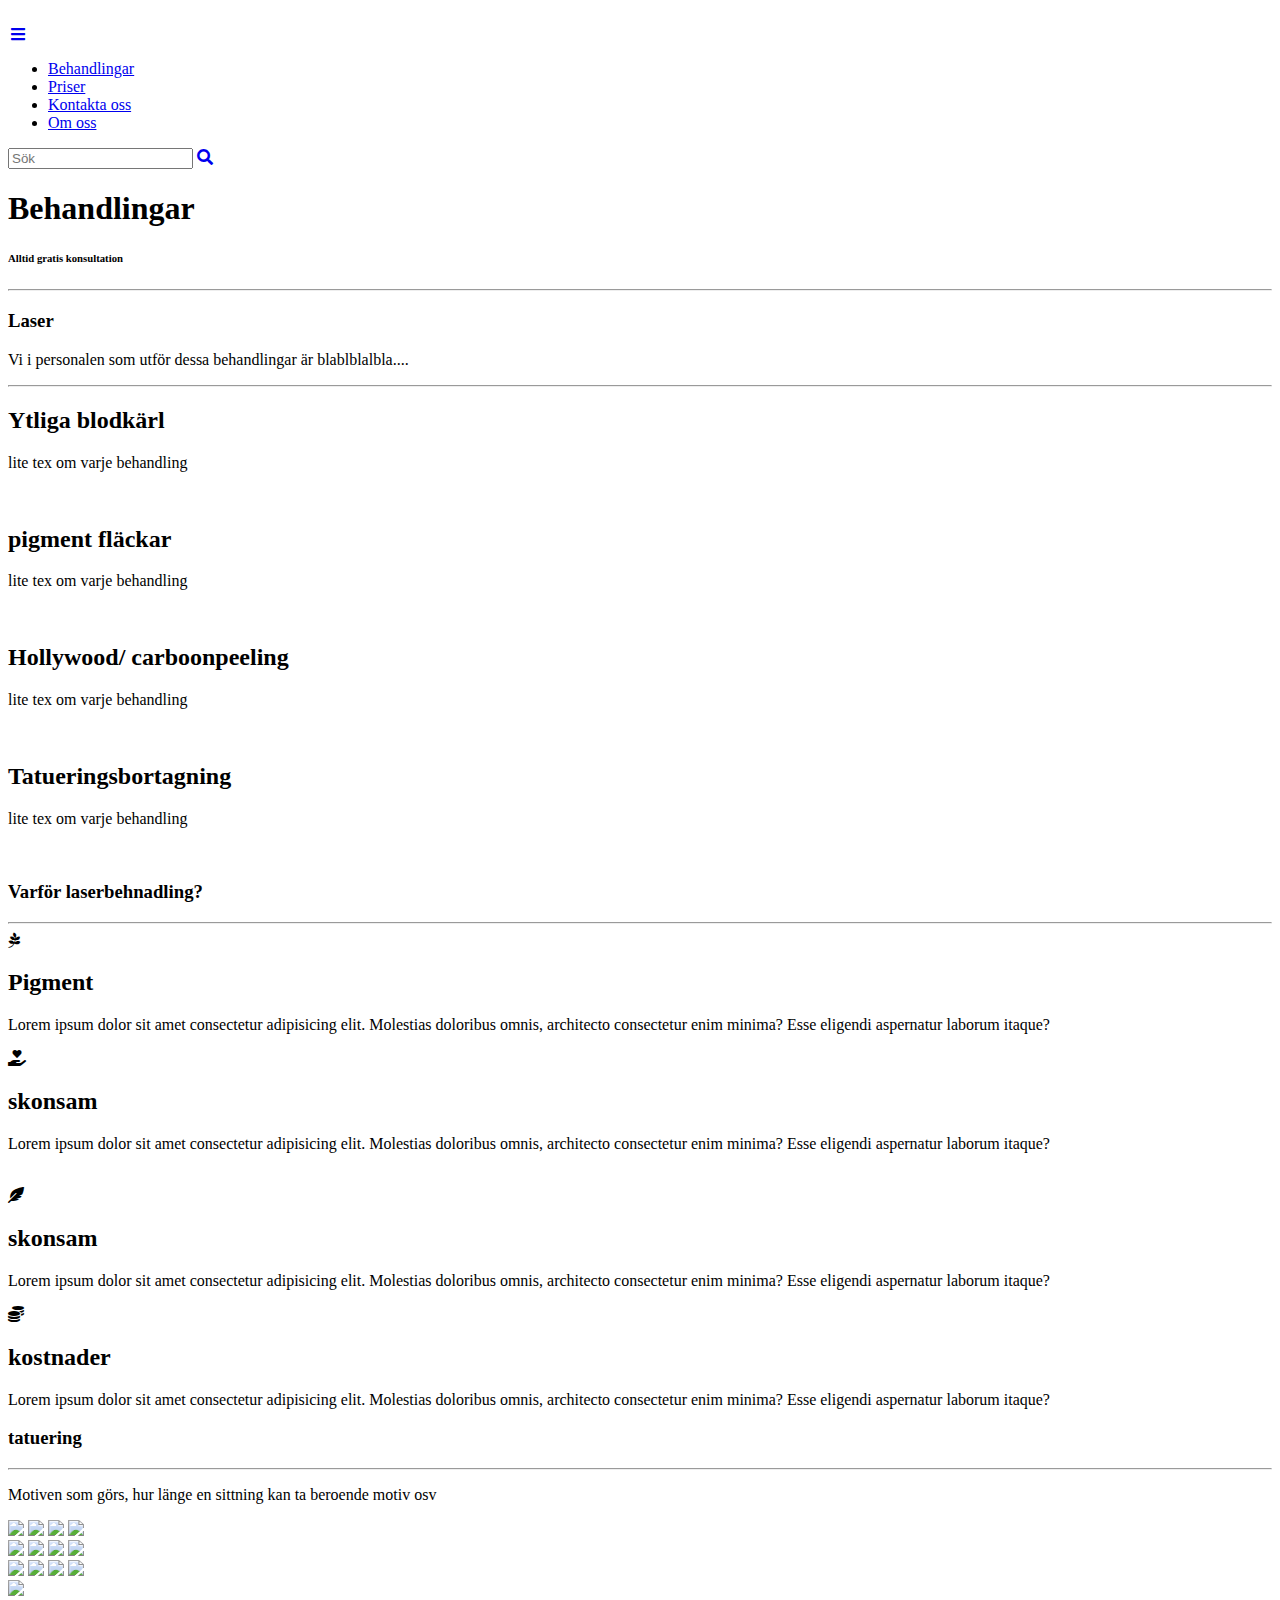
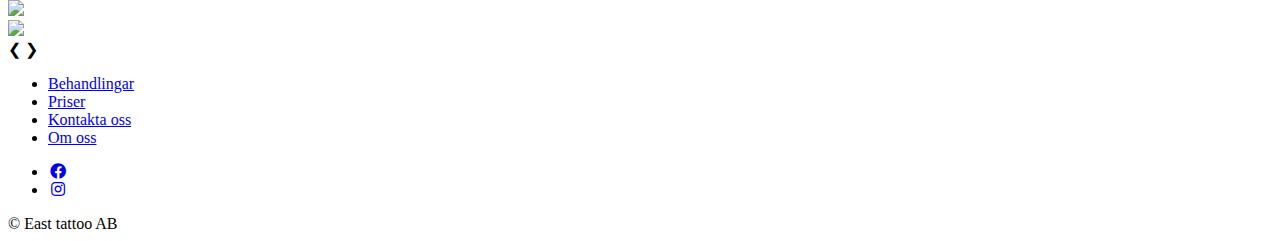
==== behandlingar.html @ a2ce32ae "Add files via upload" ====
<!DOCTYPE html>
<html lang="sv">
    <head>
        <meta charset="UTF-8">
        <meta name="viewport" content="width=device-width, initial-scale=1.0">
        <title>Om oss</title>
        <meta name="description" content="Övningssida.">
        <link rel="stylesheet" href="https://cdnjs.cloudflare.com/ajax/libs/font-awesome/5.13.0/css/all.min.css">
        <link href="https://fonts.googleapis.com/css2?family=Merriweather:wght@300;400&display=swap" rel="stylesheet">
        <link href="https://fonts.googleapis.com/css2?family=Lato:wght@300&family=Montserrat:wght@200;400&family=PT+Sans&family=Playfair+Display+SC&display=swap" rel="stylesheet">
        <link rel="stylesheet" href="css/main.css">
        <link rel="stylesheet" media="(min-width:768px)" href="css/tablet.css">
        <link rel="stylesheet" media="(min-width:960px)" href="css/laptop.css">
        <link rel="stylesheet" media="(min-width:1200px)" href="css/desktop.css">
        
    </head>
    <body>
        <a href="#to-content"><span class="sr-only">Hoppa till innehållet</span></a>
        <div id="top-of-page" class="site">
            
            <header class="site-header">
                <div class="container">
                    <div class="brand">
                        <a href="index.html"><img class="logo" src="images/tat.png" alt=""></a>
                    </div>
                    <a class="btn toggle-menu" href="#"><i class="fas fa-bars fa-fw"></i></a>
                    <nav class="site-navigation">
                        <ul>
                            <li><a class="back" href="behandlingar.html">Behandlingar</a></li>
                            <li><a class="back" href="priser.html">Priser</a></li>
                            <li><a class="back" href="kontakt.html">Kontakta oss</a></li>
                            <li><a class="back" href="om-oss.html">Om oss</a></li>
                        </ul>
                    </nav>

                    <form action="/index.html">
                        <div class="search-box">
                            
                            <input type="text" class="search-text" name="search" placeholder="Sök">
                            <a href="#" class="search-btn">
                                <i class="fas fa-search"></i>
                            </a>
                       
                        </div>
                    </form>
                </div>
            </header>
            <main class="site-main" id="to-content">

                <div class="om-title">
                    <h1>Behandlingar</h1>
                    <h6>Alltid gratis konsultation</h6>
                    <hr class="delare">
                </div>

                <div class="container">

                    <div class="laser">
                        <h3>Laser</h3>
                        <p>Vi i personalen som utför dessa behandlingar är blablblalbla.... </p>
                        <hr class="delare">

                        <div class="la laser-v">
                            <div class="laser-in">
                                <h2>Ytliga blodkärl</h2></i>
                                <p>lite tex om varje behandling</p>
                                <img src="/images/7f8331023fe7a4dbf32a86e7eb70-1435367.jpg!d.jpg" alt="">
                            </div>
                            <div class="laser-in">
                            <h2>pigment fläckar</h2></i>
                            <p>lite tex om varje behandling</p>
                            <img src="/images/FirstHotel-Webtopp-SPA2.jpg" alt="">
                        </div>
                       
                        </div>

                        <div class="la laser-h">
                            <div class="laser-in">
                            <h2>Hollywood/ carboonpeeling</h2></i>
                            <p>lite tex om varje behandling</p>
                            <img src="/images/carbon.jpg" alt="">
                        </div>
                            <div class="laser-in">
                            <h2>Tatueringsbortagning</h2></i>
                            <p>lite tex om varje behandling</p>
                            <img src="/images/tatto_removal_seattle_Fotorsdf.jpg" alt="">
                        </div>
                        </div>

                    </div>

                    <div class="laserinfo">
                        <h3>Varför laserbehnadling?</h3>
                        <hr class="delare">

                        <div class="las laserinfo2">
                            <i class="fab fa-pagelines"></i><h2>Pigment</h2>
                            <p>Lorem ipsum dolor sit amet consectetur adipisicing elit. Molestias doloribus omnis, architecto consectetur enim minima? Esse eligendi aspernatur laborum itaque?</p>
                            <div class="mellan"></div>
                            <i class="fas fa-hand-holding-heart"></i><h2>skonsam</h2>
                            <p>Lorem ipsum dolor sit amet consectetur adipisicing elit. Molestias doloribus omnis, architecto consectetur enim minima? Esse eligendi aspernatur laborum itaque?</p>
                        </div>

                        <img src="/images/IMG_7098.JPG" alt="">

                        <div class="las laserinfo3">
                            <i class="fas fa-feather-alt"></i><h2>skonsam</h2>
                            <p>Lorem ipsum dolor sit amet consectetur adipisicing elit. Molestias doloribus omnis, architecto consectetur enim minima? Esse eligendi aspernatur laborum itaque?</p>
                            <div class="mellan"></div>
                            <i class="fas fa-coins"></i><h2>kostnader</h2>
                            <p>Lorem ipsum dolor sit amet consectetur adipisicing elit. Molestias doloribus omnis, architecto consectetur enim minima? Esse eligendi aspernatur laborum itaque?</p>
                        </div>

                    </div>

                    <div class="tatto">
                        <h3>tatuering</h3>
                        <hr class="delare">
                        <p>Motiven som görs, hur länge en sittning kan ta beroende motiv osv</p>
                        <div class="tat">

                            <div class="ro">
                                <div class="rad1">
                                  <img src="/images/41691824_1948477835195312_2719480408864456704_o.jpg" style="width:100%" onclick="myFunction(this);">
                                  <img src="/images/41934242_1955302354512860_1184026606952251392_o.jpg" style="width:100%" onclick="myFunction(this);">
                                  <img src="/images/69713468_2484090398300717_7028523824521936896_n.jpg" style="width:100%" onclick="myFunction(this);">
                                  <img src="/images/70048513_2484090391634051_7759191945909370880_n.jpg" style="width:100%" onclick="myFunction(this);">
                                </div>
                                <div class="rad1">
                                    <img src="/images/70048513_2484090391634051_7759191945909370880_n.jpg" style="width:100%" onclick="myFunction(this);">
                                      <img src="/images/70127625_2484090434967380_8627731403716427776_n.jpg" style="width:100%" onclick="myFunction(this);">
                                    <img src="/images/70048513_2484090391634051_7759191945909370880_n.jpg" style="width:100%" onclick="myFunction(this);">
                                    <img src="/images/41934242_1955302354512860_1184026606952251392_o.jpg" style="width:100%" onclick="myFunction(this);">
                                </div>
                                <div class="rad1">
                                  
                                  <img src="/images/76259066_2623960404313715_6212607126364225536_n.jpg" style="width:100%" onclick="myFunction(this);">
                                  <img src="/images/70127625_2484090434967380_8627731403716427776_n.jpg" style="width:100%" onclick="myFunction(this);">
                                      <img src="/images/76259066_2623960404313715_6212607126364225536_n.jpg" style="width:100%" onclick="myFunction(this);">
                                      <img src="/images/41691824_1948477835195312_2719480408864456704_o.jpg" style="width:100%" onclick="myFunction(this);">
                                      
                                </div>
                              
                            </div>
                        </div>

                        <div class="slideshow-container">

                            <div class="mySlides fade">
                              <img src="/images/41691824_1948477835195312_2719480408864456704_o.jpg" style="width:100%">
                            </div>
                            
                            <div class="mySlides fade">
                              <img src="/images/41934242_1955302354512860_1184026606952251392_o.jpg" style="width:100%">
                            </div>
                            
                            <div class="mySlides fade">
                              <img src="/images/55752848_1480783768726078_5628966812367103469_n.jpg" style="width:100%">
                            </div>
                            <a class="prev" onclick="plusSlides(-1)">&#10094;</a>
                            <a class="next" onclick="plusSlides(1)">&#10095;</a>
                    
                             </div>
                    
                    <div class="do" style="text-align:center">
                      <span class="dot" onclick="currentSlide(1)"></span> 
                      <span class="dot" onclick="currentSlide(2)"></span> 
                      <span class="dot" onclick="currentSlide(3)"></span> 
                    </div>


                    </div>

                    
                </div>
            </main>

            <footer class="site-footer">
                
                    <div class="row">                    
                        <div class="column contact">

                            <div class="column links">

                                <ul>
                                    <li><a href="behandlingar.html">Behandlingar</a></li>
                            <li><a href="priser.html">Priser</a></li>
                            <li><a href="kontakt.html">Kontakta oss</a></li>
                            <li><a href="om-oss.html">Om oss</a></li>
                                   
                                </ul>
                            </div>

                            <div class="column social-links">
                                
                                <ul>
                                    <li><a href="https://www.facebook.com/East-Tattoo-1837562749620155"><i class="fab fa-facebook fa-fw "></i><span class="sr-only">Facebook</span></a></li>
                                    <li><a href="https://www.instagram.com/easttattoolaser/"><i class="fab fa-instagram fa-fw"></i><span class="sr-only">Instagram</span></a></li>                        
                                </ul>
                            </div>
                            <div class="copy">
                            &copy; East tattoo AB
                            </div>

                        </div>
                        
                       
                    </div>

        
            </footer>
        </div>
        <script src="https://cdnjs.cloudflare.com/ajax/libs/jquery/3.5.1/jquery.js" integrity="sha256-QWo7LDvxbWT2tbbQ97B53yJnYU3WhH/C8ycbRAkjPDc=" crossorigin="anonymous"></script>
        <script>
            (function($){
                $('.toggle-menu').click( function() {
                    $('.site-navigation').toggleClass('show');
                });
            })(jQuery);
          
        </script>
    </body>
</html>
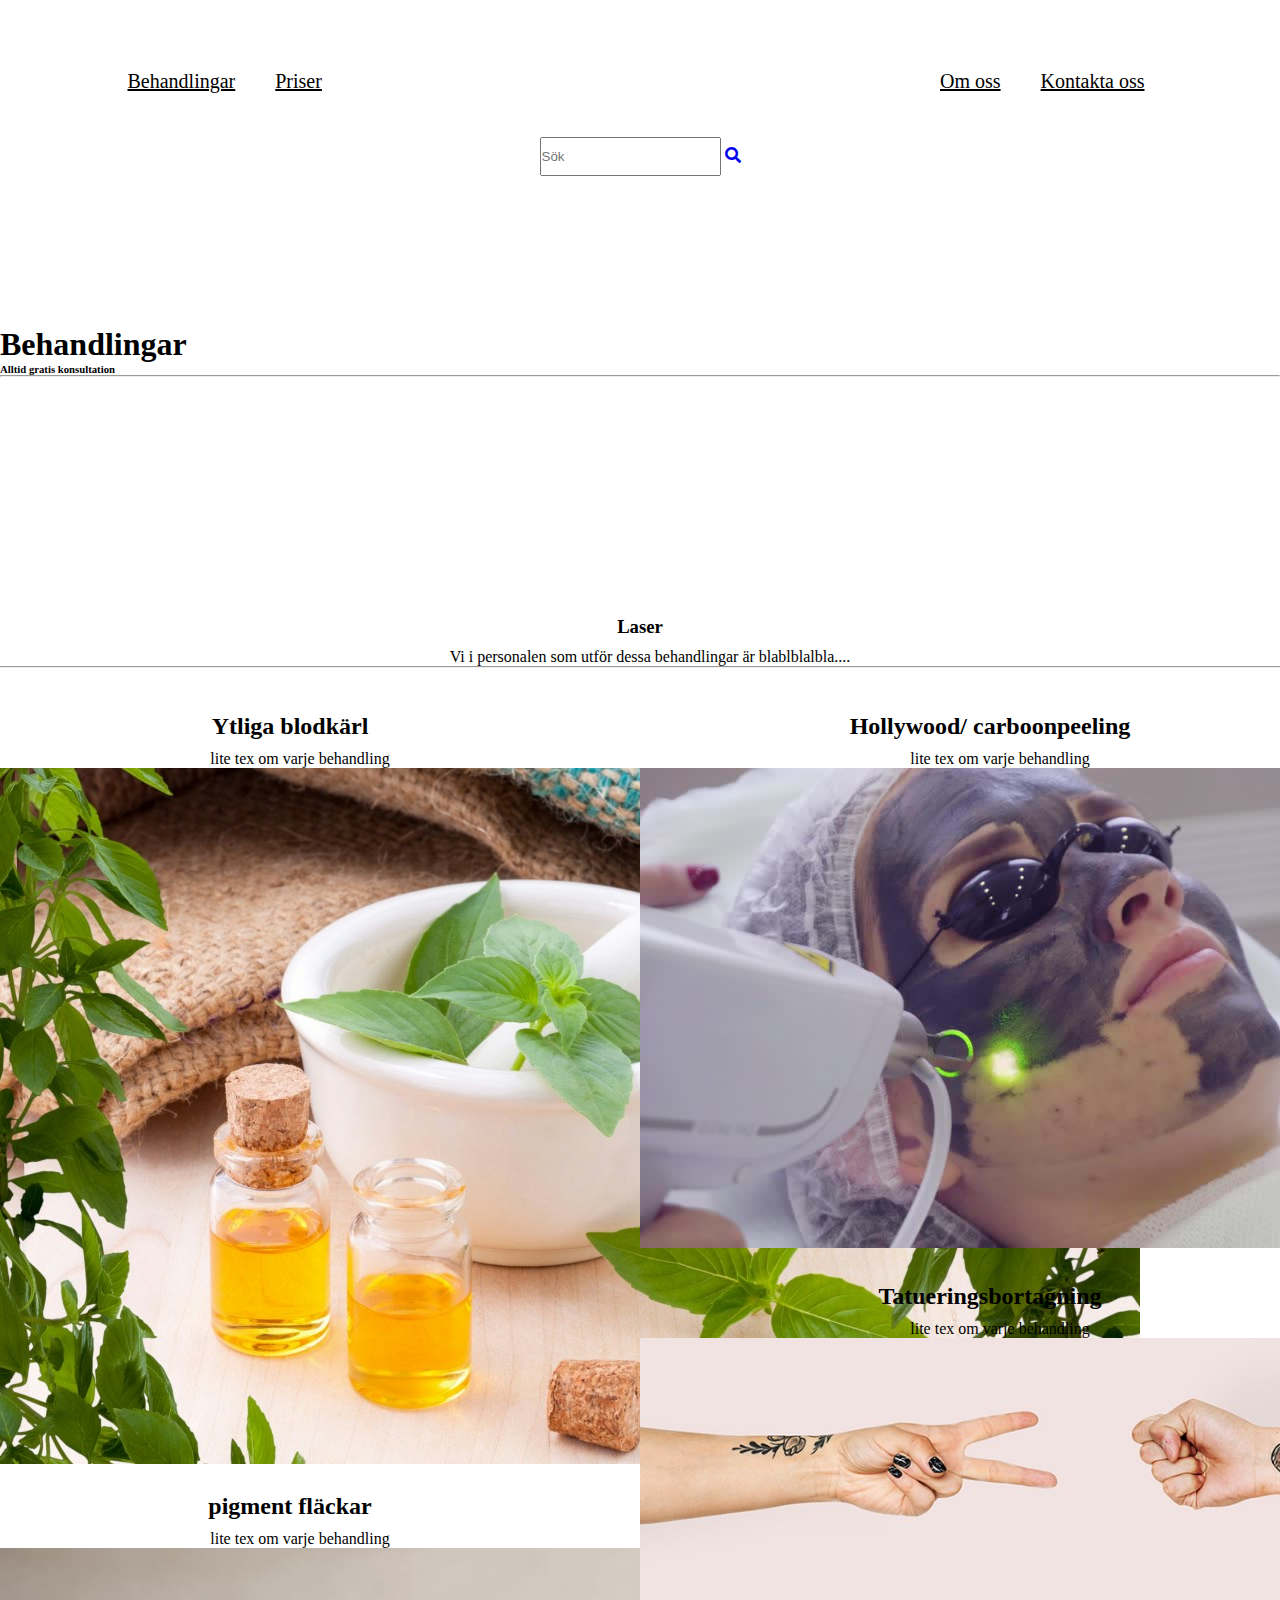
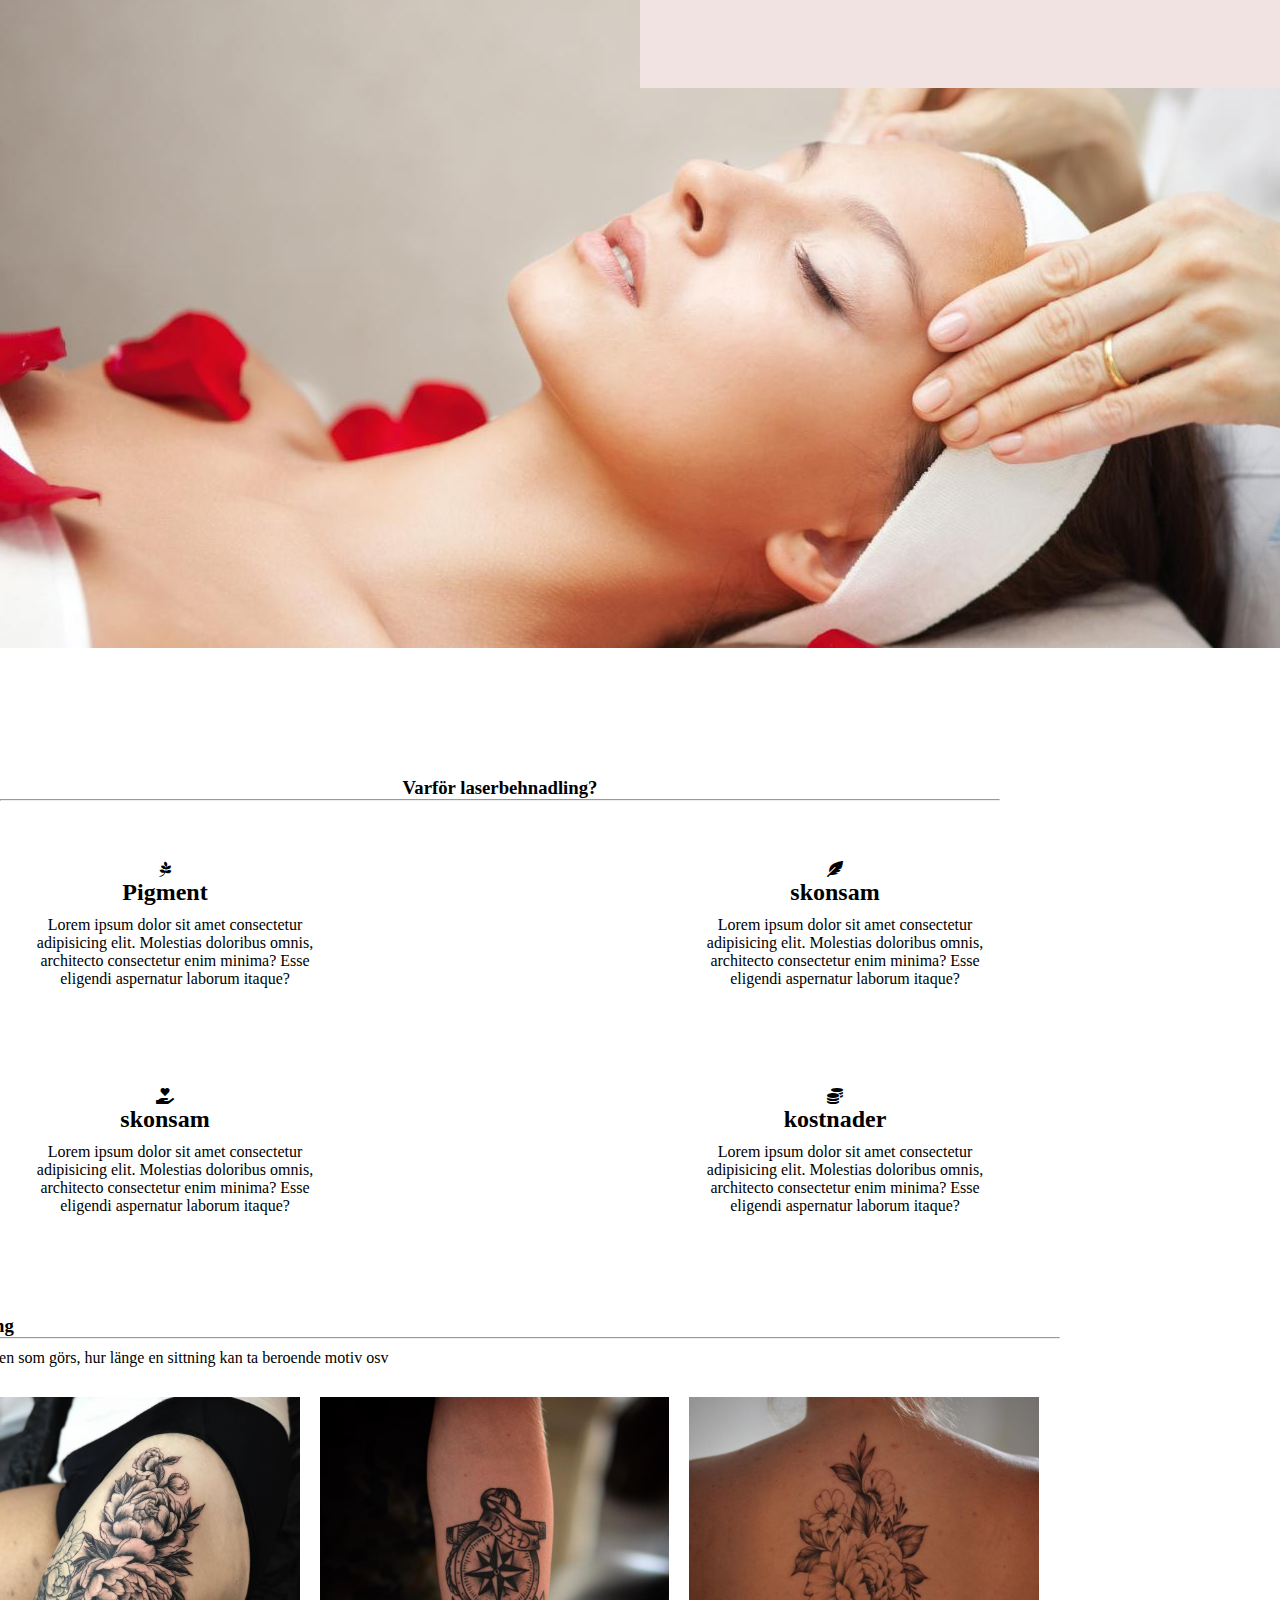
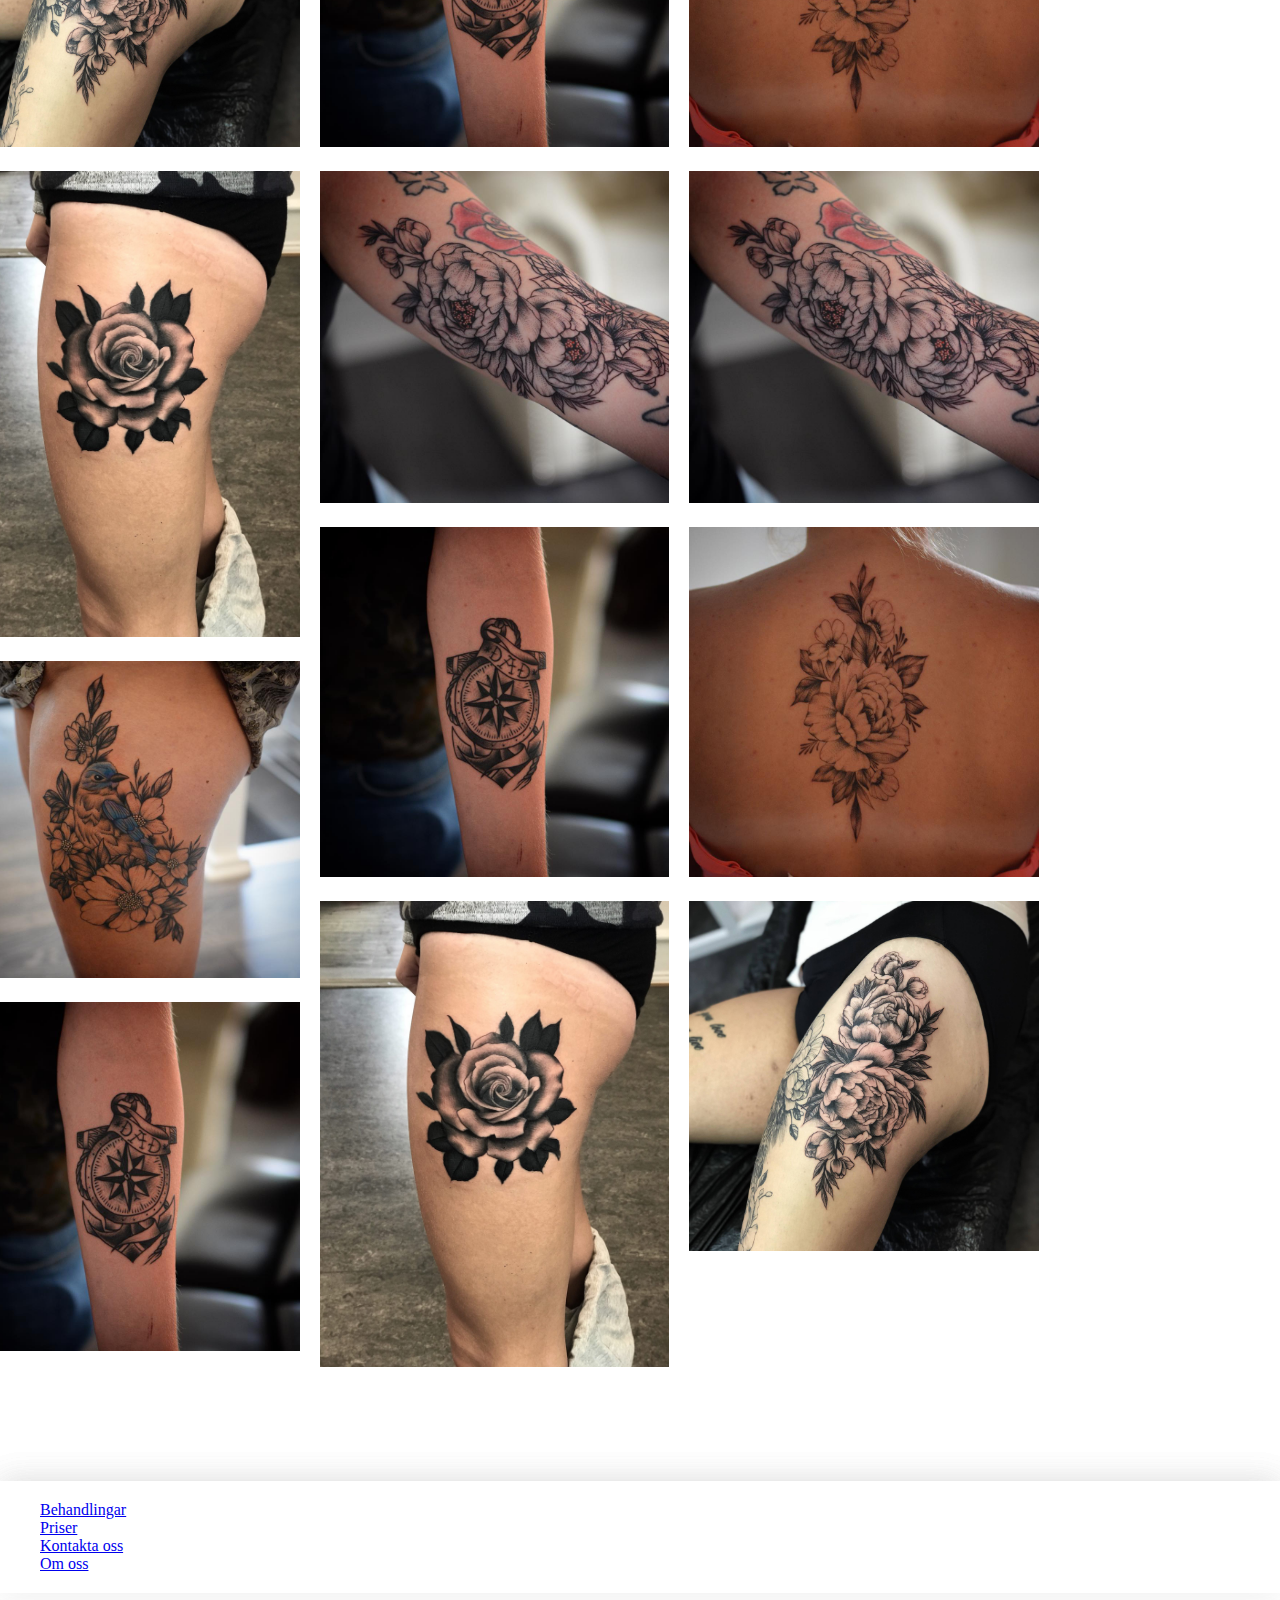
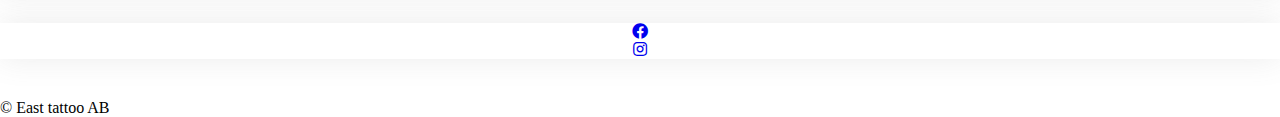
==== commit d71240d0: "Update behandlingar.html" ====
--- a/behandlingar.html
+++ b/behandlingar.html
@@ -9,9 +9,9 @@
         <link href="https://fonts.googleapis.com/css2?family=Merriweather:wght@300;400&display=swap" rel="stylesheet">
         <link href="https://fonts.googleapis.com/css2?family=Lato:wght@300&family=Montserrat:wght@200;400&family=PT+Sans&family=Playfair+Display+SC&display=swap" rel="stylesheet">
         <link rel="stylesheet" href="css/main.css">
-        <link rel="stylesheet" media="(min-width:768px)" href="css/tablet.css">
-        <link rel="stylesheet" media="(min-width:960px)" href="css/laptop.css">
-        <link rel="stylesheet" media="(min-width:1200px)" href="css/desktop.css">
+        <link rel="stylesheet" media="(min-width:768px)" href="tablet.css">
+        <link rel="stylesheet" media="(min-width:960px)" href="laptop.css">
+        <link rel="stylesheet" media="(min-width:1200px)" href="desktop.css">
         
     </head>
     <body>
@@ -64,12 +64,12 @@
                             <div class="laser-in">
                                 <h2>Ytliga blodkärl</h2></i>
                                 <p>lite tex om varje behandling</p>
-                                <img src="/images/7f8331023fe7a4dbf32a86e7eb70-1435367.jpg!d.jpg" alt="">
+                                <img src="7f8331023fe7a4dbf32a86e7eb70-1435367.jpg!d.jpg" alt="">
                             </div>
                             <div class="laser-in">
                             <h2>pigment fläckar</h2></i>
                             <p>lite tex om varje behandling</p>
-                            <img src="/images/FirstHotel-Webtopp-SPA2.jpg" alt="">
+                            <img src="FirstHotel-Webtopp-SPA2.jpg" alt="">
                         </div>
                        
                         </div>
@@ -78,12 +78,12 @@
                             <div class="laser-in">
                             <h2>Hollywood/ carboonpeeling</h2></i>
                             <p>lite tex om varje behandling</p>
-                            <img src="/images/carbon.jpg" alt="">
+                            <img src="carbon.jpg" alt="">
                         </div>
                             <div class="laser-in">
                             <h2>Tatueringsbortagning</h2></i>
                             <p>lite tex om varje behandling</p>
-                            <img src="/images/tatto_removal_seattle_Fotorsdf.jpg" alt="">
+                            <img src="tatto_removal_seattle_Fotorsdf.jpg" alt="">
                         </div>
                         </div>
 
@@ -101,7 +101,7 @@
                             <p>Lorem ipsum dolor sit amet consectetur adipisicing elit. Molestias doloribus omnis, architecto consectetur enim minima? Esse eligendi aspernatur laborum itaque?</p>
                         </div>
 
-                        <img src="/images/IMG_7098.JPG" alt="">
+                        <img src="IMG_7098.JPG" alt="">
 
                         <div class="las laserinfo3">
                             <i class="fas fa-feather-alt"></i><h2>skonsam</h2>
@@ -121,23 +121,23 @@
 
                             <div class="ro">
                                 <div class="rad1">
-                                  <img src="/images/41691824_1948477835195312_2719480408864456704_o.jpg" style="width:100%" onclick="myFunction(this);">
-                                  <img src="/images/41934242_1955302354512860_1184026606952251392_o.jpg" style="width:100%" onclick="myFunction(this);">
-                                  <img src="/images/69713468_2484090398300717_7028523824521936896_n.jpg" style="width:100%" onclick="myFunction(this);">
-                                  <img src="/images/70048513_2484090391634051_7759191945909370880_n.jpg" style="width:100%" onclick="myFunction(this);">
+                                  <img src="41691824_1948477835195312_2719480408864456704_o.jpg" style="width:100%" onclick="myFunction(this);">
+                                  <img src="41934242_1955302354512860_1184026606952251392_o.jpg" style="width:100%" onclick="myFunction(this);">
+                                  <img src="69713468_2484090398300717_7028523824521936896_n.jpg" style="width:100%" onclick="myFunction(this);">
+                                  <img src="70048513_2484090391634051_7759191945909370880_n.jpg" style="width:100%" onclick="myFunction(this);">
                                 </div>
                                 <div class="rad1">
-                                    <img src="/images/70048513_2484090391634051_7759191945909370880_n.jpg" style="width:100%" onclick="myFunction(this);">
-                                      <img src="/images/70127625_2484090434967380_8627731403716427776_n.jpg" style="width:100%" onclick="myFunction(this);">
-                                    <img src="/images/70048513_2484090391634051_7759191945909370880_n.jpg" style="width:100%" onclick="myFunction(this);">
-                                    <img src="/images/41934242_1955302354512860_1184026606952251392_o.jpg" style="width:100%" onclick="myFunction(this);">
+                                    <img src="70048513_2484090391634051_7759191945909370880_n.jpg" style="width:100%" onclick="myFunction(this);">
+                                      <img src="70127625_2484090434967380_8627731403716427776_n.jpg" style="width:100%" onclick="myFunction(this);">
+                                    <img src="70048513_2484090391634051_7759191945909370880_n.jpg" style="width:100%" onclick="myFunction(this);">
+                                    <img src="41934242_1955302354512860_1184026606952251392_o.jpg" style="width:100%" onclick="myFunction(this);">
                                 </div>
                                 <div class="rad1">
                                   
-                                  <img src="/images/76259066_2623960404313715_6212607126364225536_n.jpg" style="width:100%" onclick="myFunction(this);">
-                                  <img src="/images/70127625_2484090434967380_8627731403716427776_n.jpg" style="width:100%" onclick="myFunction(this);">
-                                      <img src="/images/76259066_2623960404313715_6212607126364225536_n.jpg" style="width:100%" onclick="myFunction(this);">
-                                      <img src="/images/41691824_1948477835195312_2719480408864456704_o.jpg" style="width:100%" onclick="myFunction(this);">
+                                  <img src="76259066_2623960404313715_6212607126364225536_n.jpg" style="width:100%" onclick="myFunction(this);">
+                                  <img src="70127625_2484090434967380_8627731403716427776_n.jpg" style="width:100%" onclick="myFunction(this);">
+                                      <img src="76259066_2623960404313715_6212607126364225536_n.jpg" style="width:100%" onclick="myFunction(this);">
+                                      <img src="41691824_1948477835195312_2719480408864456704_o.jpg" style="width:100%" onclick="myFunction(this);">
                                       
                                 </div>
                               
@@ -147,15 +147,15 @@
                         <div class="slideshow-container">
 
                             <div class="mySlides fade">
-                              <img src="/images/41691824_1948477835195312_2719480408864456704_o.jpg" style="width:100%">
+                              <img src="41691824_1948477835195312_2719480408864456704_o.jpg" style="width:100%">
                             </div>
                             
                             <div class="mySlides fade">
-                              <img src="/images/41934242_1955302354512860_1184026606952251392_o.jpg" style="width:100%">
+                              <img src="41934242_1955302354512860_1184026606952251392_o.jpg" style="width:100%">
                             </div>
                             
                             <div class="mySlides fade">
-                              <img src="/images/55752848_1480783768726078_5628966812367103469_n.jpg" style="width:100%">
+                              <img src="55752848_1480783768726078_5628966812367103469_n.jpg" style="width:100%">
                             </div>
                             <a class="prev" onclick="plusSlides(-1)">&#10094;</a>
                             <a class="next" onclick="plusSlides(1)">&#10095;</a>
@@ -220,4 +220,4 @@
           
         </script>
     </body>
-</html>+</html>
--- a/tablet.css
+++ b/tablet.css
@@ -0,0 +1,381 @@
+/* Innan mobil vy */
+
+.logo{
+    transition: transform .4s;
+}
+.logo:hover{
+    transform: scale(1.1);
+}
+
+.headerbild{
+    display: block;
+    background-image:linear-gradient(to bottom right, #0000008e 20%, #dbcc7873 80% ), url("../images/image3.jpeg");
+    background-repeat: no-repeat;
+    background-position:  bottom center;
+    background-size: cover;
+    background-attachment: fixed;
+    margin: 0;
+    height: 100vh;
+    padding:0;
+    box-shadow:0px 2px 5px 2px rgba(0, 0, 0, 0.452);
+}
+.ro{
+    padding: 20px 0 100px 0;
+}
+.gall{
+    padding: 100px 0 10px 0;
+}
+
+.co {
+    float: left;
+    width: 25%;
+ }
+  .co img {
+      padding: 10px;
+    cursor: pointer; 
+    transition: transform .4s;
+  }
+  
+  .co img:hover {
+    opacity: 1;
+    transform: scale(1.2); 
+  }
+  
+  .ro:after, .bokning:after, .rad1:after  {
+    content: "";
+    display: table;
+    clear: both;
+  }
+
+.entry-title{
+    padding: 200px 0 0 0;
+    padding-left: 0px;
+}
+
+.container {
+    max-width: 820px;
+}
+
+.om-title{
+    margin: 0;
+    height: 390px;
+    padding: 120px 0 0 0;
+    border-radius: 0 0 100% 100% / 30%;
+}
+
+.row {
+    margin: 0 0px;
+}
+.row::after {
+    content: '';
+    clear: both;
+    display: block;
+}
+
+.column{
+    box-shadow: none;
+    border: none;
+}
+
+.column-kontakt{ 
+    float: left;
+    width: 33.3%;
+    margin-bottom: 16px;
+    margin-top: 10px;
+    padding: 0px 4px;
+    background-color: blueviolet;
+}
+.box-con{
+    padding: 30px 0 0 0;
+    background-color: burlywood;
+    height: auto;
+    width: 100%;
+}
+.box-con img{
+    width: 100%;
+    border-radius: 50%;
+}
+
+.con{
+    height: 250px;
+    margin-top: 10px;
+    padding: 8px 10px 0 10px;
+  }
+
+/*.column-kontakt{
+    float: left;
+    width: 33.3%;
+    margin-bottom: 16px;
+    margin-top: 10px;
+    padding: 0px 4px;
+}
+
+.kontakt{
+  margin-bottom: 10px;
+}*/
+/*
+.box-con{
+    box-shadow: 0 4px 8px 0 rgba(0, 0, 0, 0.2);
+    border-radius: 10px;
+}
+.con {
+    height: 250px;
+    margin-top: 10px;
+    padding: 8px 10px 0 10px;
+}
+.con .e, .a{
+    margin-top: 30px;
+}
+
+.con h2{
+    font-weight: 300;
+}
+.con h5{
+    font-weight: 200;
+    text-align: center;
+    font-size: 16px;
+}
+.con p{
+    padding:10px 0px;
+    font-weight: 300;
+}
+
+.box-con img{width: 20%;
+    padding: 15px 50px;
+    border-radius: 50%;
+  }
+
+.con::after {
+    content: "";
+    clear: both;
+    display: table;
+  }
+*/
+.links{
+    padding: 20px 0;
+}
+
+.historia{
+     padding: 5px 30px 20px 30px;
+}
+
+.social-links{
+    width: 100%;
+    text-align: center;
+    margin: 30px 0 40px 0 ;
+}
+
+.bokning{
+    margin: 0 0px;
+}
+
+
+.bokin {
+    margin: 20px 0 0 0;
+}
+.bok {
+    float: left;
+    padding: 20px 0px;
+    width: calc( (100% / 3) - 0px);
+}
+
+.blockar{
+    text-align: center;
+    display: inline-block;
+    padding: 0px 0;
+    margin-top: 20px;
+    margin-bottom: 80px;
+}
+.blocks{
+    padding: 60px 0;
+    
+}
+.google-map{
+    padding: 0;
+    margin: 0;
+}
+.block-1{
+    width: 50%;
+    float: left;
+}
+.block-2{
+    width: 50%;
+    float: right;
+}
+.block-3{
+    width: 40%;
+    float: left;
+}
+
+.block-4{
+width: 60%;
+float: right;
+}
+
+.blockar h3{
+    font-size: 35px;
+}
+
+.insta, .face{
+   float: right;
+    margin: 0 30px 0px 0;
+    padding: 10px 40px;
+ 
+}
+
+.insta p,
+.face p{
+    font-size: 15px;
+}
+
+
+.links a{
+    padding: 0 20px;
+    margin: 0 20px ;
+}
+.links a:hover{
+color: rgb(219, 199, 107);
+}
+
+
+.links{
+    width: 100%;
+    margin-top: 0px;
+    border: none; 
+    margin: 0px;
+}
+.contact{
+   border: none; 
+   width: 100%;
+   margin: 0px;
+}
+
+.hog img{
+    padding: 9% 0%;
+    display: inline;
+    width: 33%;
+}
+.van{
+    width: 33%;
+}
+
+.cent{
+    width: 33%;
+}
+
+
+.rad1 {
+    float: left;
+    width: 33%;
+ }
+ .rad1 img {
+    padding: 10px;
+  cursor: pointer; 
+  transition: transform .4s;
+}
+
+.rad1 img:hover {
+  opacity: 1;
+  transform: scale(1.2); 
+}
+
+.fa-facebook:hover{
+    transform: scale(1.2);
+}
+.fa-instagram:hover {
+    transform: scale(1.2);
+}
+
+.slideshow-container, .do{
+    display: none;
+}
+.laser{
+    display: inline-block;
+    text-align: center;
+    margin: 20px 0 0 0;
+}
+.laserinfo img{
+    display: inline;
+    margin: 70px 0 0 0;
+    padding: 0 20px 0;
+}
+
+.la{
+    margin: 20px 0 0 0;
+}
+
+.laser-v{
+    float: left;
+    width: 50%;
+}
+
+.laser-h{
+   float: right;
+    width: 50%;
+}
+.laser-h .laser-in{
+    margin: 25px 0 31px 0;
+}
+.laser-in{
+    margin: 25px 0;
+}
+.laserinfo{
+    display: inline-block;
+    margin: 100px 0 0 0;
+    text-align: center;
+}
+.laserinfo2{
+    margin: 60px 0 0 0;
+    float: left;
+    width: 33%;
+}
+.laserinfo img{
+    margin: 50px 0 0 0;
+    float: left;
+    padding: 50px 20px 0 20px;
+    width: 34%;
+}
+.laserinfo3{
+    margin: 60px 0 0 0;
+    float: right;
+    width: 33%;
+}
+.las .mellan{
+    padding: 50px 0;
+}
+
+.tatubort{
+    width: 50%;
+    float: left;
+}
+
+.peel{
+    float: left;
+    width: 50%;
+}
+
+.tatubort p,h4, .peel h4, p{
+    padding: 10px 0px 0px 20px;
+}
+.for{
+    display: inline;
+}
+.form-b{
+    padding: 100px 0;
+    width: 40%;
+    float: right;
+}
+
+
+.wrap{
+   float: left;
+    width: 60%;
+}
+
+input{
+    margin-top: 0px;
+    padding: 10px 0 10px 0;
+}
+.btn-lan{
+    margin: 0px 43%;
+}
--- a/laptop.css
+++ b/laptop.css
@@ -0,0 +1,184 @@
+
+/* reglerna fungerar innan det blir 970px*/
+
+* {
+    box-sizing: border-box;
+    margin: 0;
+    padding: 0;
+}
+
+body {
+    margin: 0;
+}
+
+.toggle-menu {
+    display: none;
+}
+
+.site-header .container {
+    max-width: 100%;
+    margin: 0;
+    padding: 30px;
+    list-style: none;
+    text-align: center;
+}
+.site-navigation .back{
+    background-color:transparent;
+}
+
+.site-navigation {
+    left: 6px;
+    display: inline-block;
+    position:  relative;
+    width: 85%;
+    padding: 0 0 0 0px;
+    margin: 30px 0px;
+    background-color: transparent;
+}
+.site-navigation a {
+    display: inline-block;
+    padding: 10px 20px;
+    color: black;
+    transition: transform .2s;
+    font-size: 20px;
+    background-color: rgba(180, 179, 179, 0.397);
+}
+.site-navigation a:hover {
+    transform: scale(1.1);
+    background-color: rgba(255, 255, 255, 0.26);
+}
+.site-navigation ul, li {
+    margin: 0 0px 0 0px;
+}
+
+
+.site-navigation ul{
+    list-style: none;
+    margin-left: -20px;
+}
+
+.site-navigation li {
+    display: inline-block;
+}
+
+.site-navigation ul li:nth-child(1){
+    float: left;
+}
+.site-navigation ul li:nth-child(2){
+    float: left;
+}
+
+.site-navigation ul li:nth-child(3){
+    float: right;
+}
+.site-navigation ul li:nth-child(4){
+    float: right;
+}
+
+.con {
+    height: 270px;
+}
+
+.brand img {
+    position: absolute;
+    left: 48%;
+    top: 0%;
+    content: "";
+    margin-left: -50px;
+} 
+
+.search-box{
+    top: 73%;
+    right: 10%;
+}
+
+.search-box:hover > .search-btn{
+  background: rgba(190, 165, 82, 0.555);
+  color: #c0c0c0;
+}
+
+.kontakt{
+    padding: 0 20px;
+    margin: 0 -60px;
+}
+
+.alignright {
+    float: right;
+}
+
+.alignleft {
+    float: left;
+}
+.w25 {
+    max-width: 025%;
+    float: right;
+    margin: 5px 0 -4px 0px;
+}
+
+.block-1{
+margin-left: -60px;
+}
+.block-2{
+ margin-right: -60px;
+}
+.info{
+    display: inline-block;
+    margin: 0px -60px;
+}
+.mellan{
+    padding: 95px 0;
+}
+.info p{
+    
+    padding-left: 20px;
+    padding-right: 20px;
+}
+.info h6{
+    font-size: 18px;
+}
+
+.bokning{
+    padding: 50px 0px 20px 0;
+    margin: 0 -60px;
+}
+.laser{
+
+    margin: 20px -60px 0 -60px;
+
+}
+
+.van{
+    margin-top: 50px;
+    width: 32%;
+ 
+}
+.cent{
+    margin-top: 50px;
+    width: 32%;
+}
+
+.hog img{
+    padding: 10% 0;
+    width: 36%;
+ 
+}
+.gall{
+    padding: 120px 0 40px 0;
+}
+.tatto{
+    margin: 100px -60px 0 -60px;
+}
+.behandlingar{
+    height: 400px;
+    display:block;
+    margin:auto -60px 0 -60px;
+}
+.wrap{
+    margin: 0 0 0 -60px;
+}
+.form-b{
+    margin-left: 60px;
+}
+.btn-lan{
+    margin: 0px 44%;
+}--- a/desktop.css
+++ b/desktop.css
@@ -0,0 +1,44 @@
+* {
+    box-sizing: border-box;
+    margin: 0;
+    padding: 0;
+}
+
+.column {
+    width: calc( 35% - 0px );
+}
+
+.container {
+    max-width: 1000px;
+}
+.column {
+    width: 100%;
+    box-shadow: 0px 0px 30px 0px rgba(119, 119, 119, 0.137);
+}
+.w25 {
+    margin: 5px 0 -10px 5px;
+}
+.contact{
+    display: inline-block;
+}
+.om{
+    padding-bottom: 60px;
+}
+.face{
+    margin: 0 100px 0px 0;
+}
+.info p{
+    padding-left: 40px;
+    padding-right: 40px;
+}
+
+.hog img{
+    padding: 8% 0;
+}
+
+.mellan{
+        padding: 100px 0;
+}
+.btn-lan{
+    margin: 0px 46%;
+}
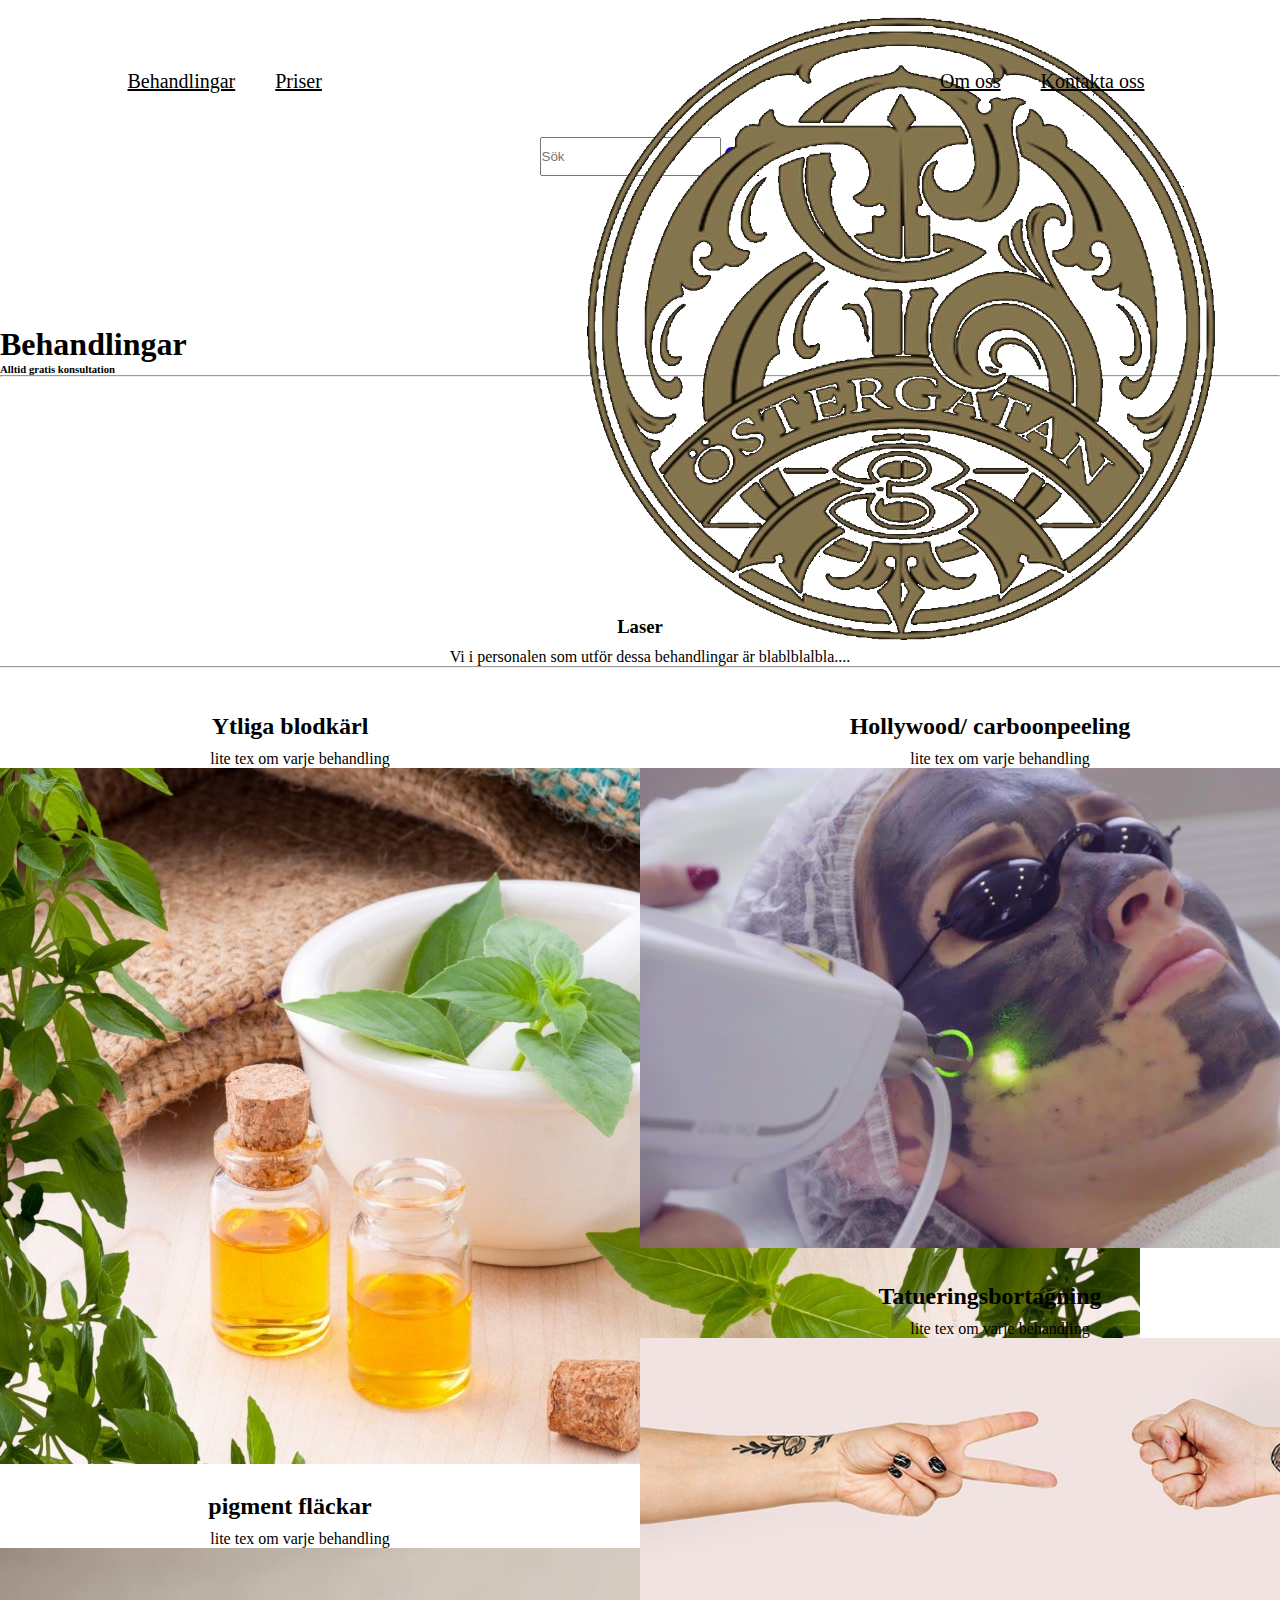
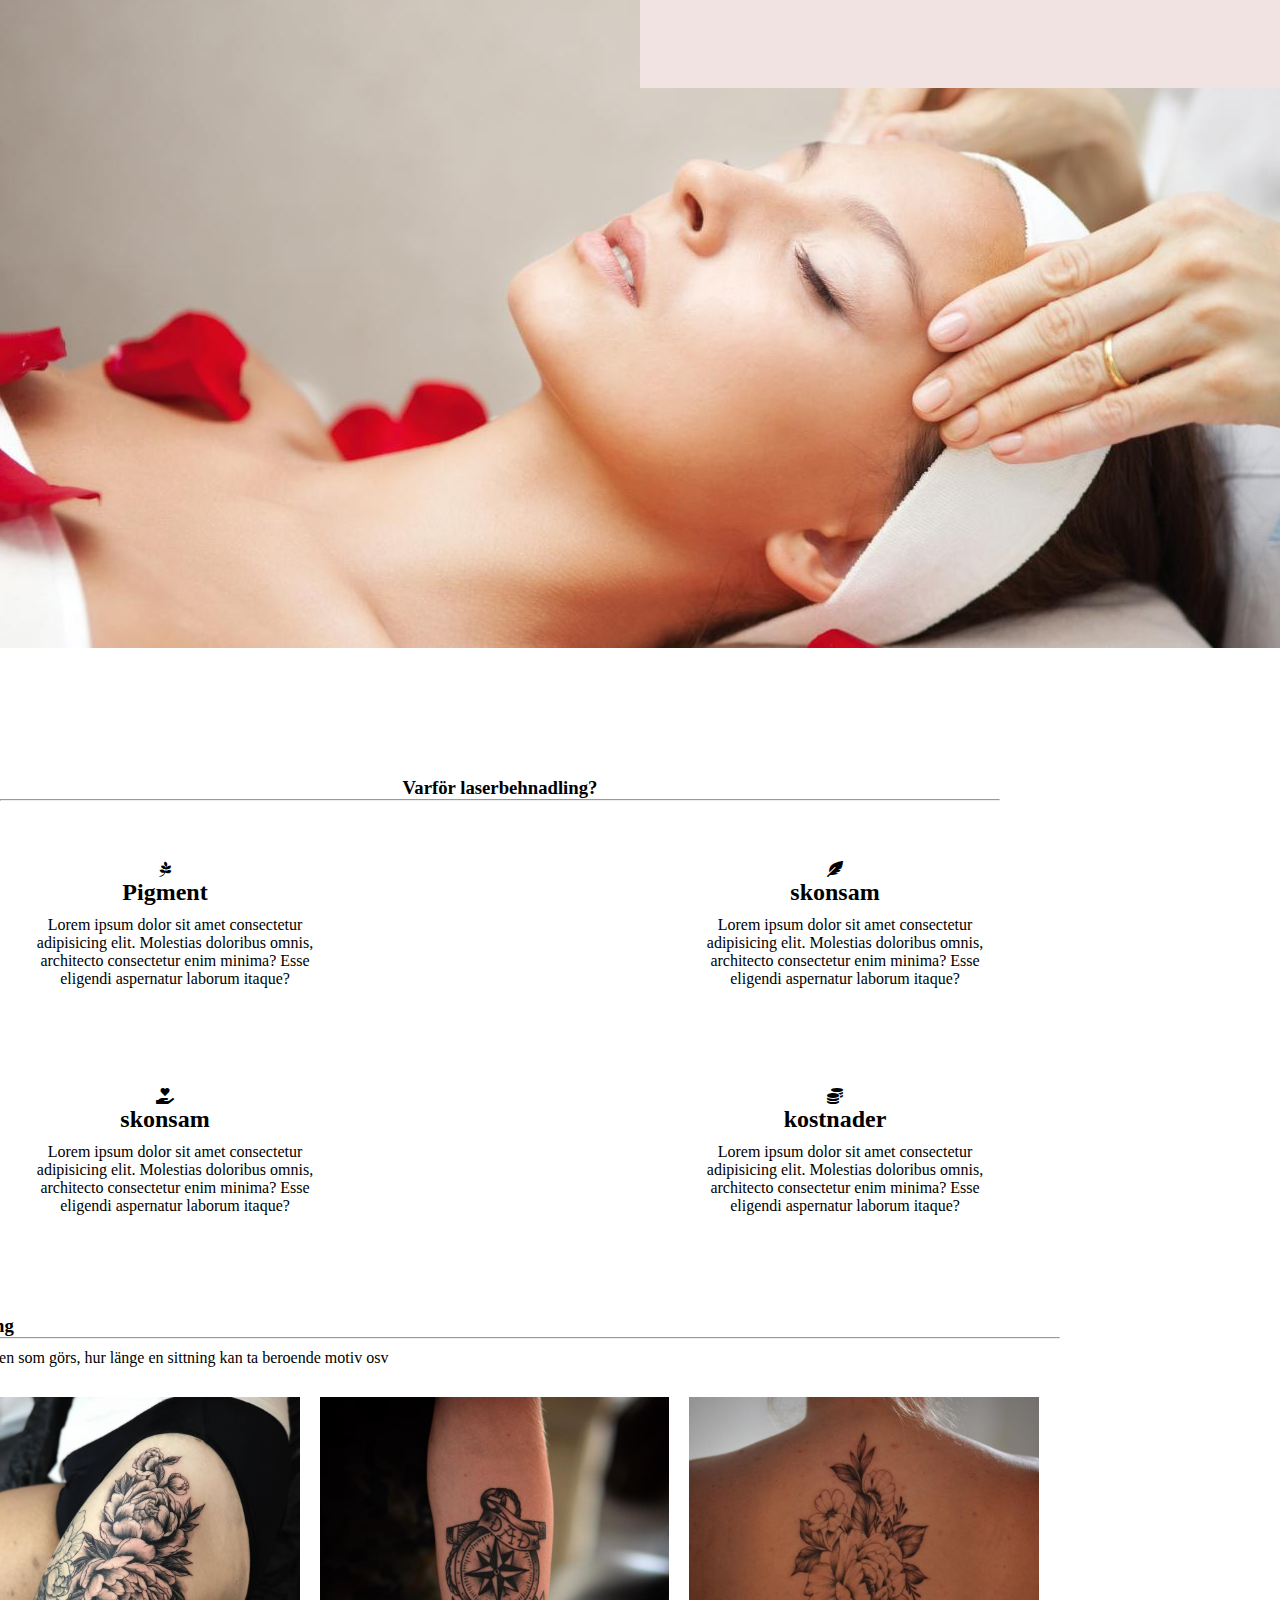
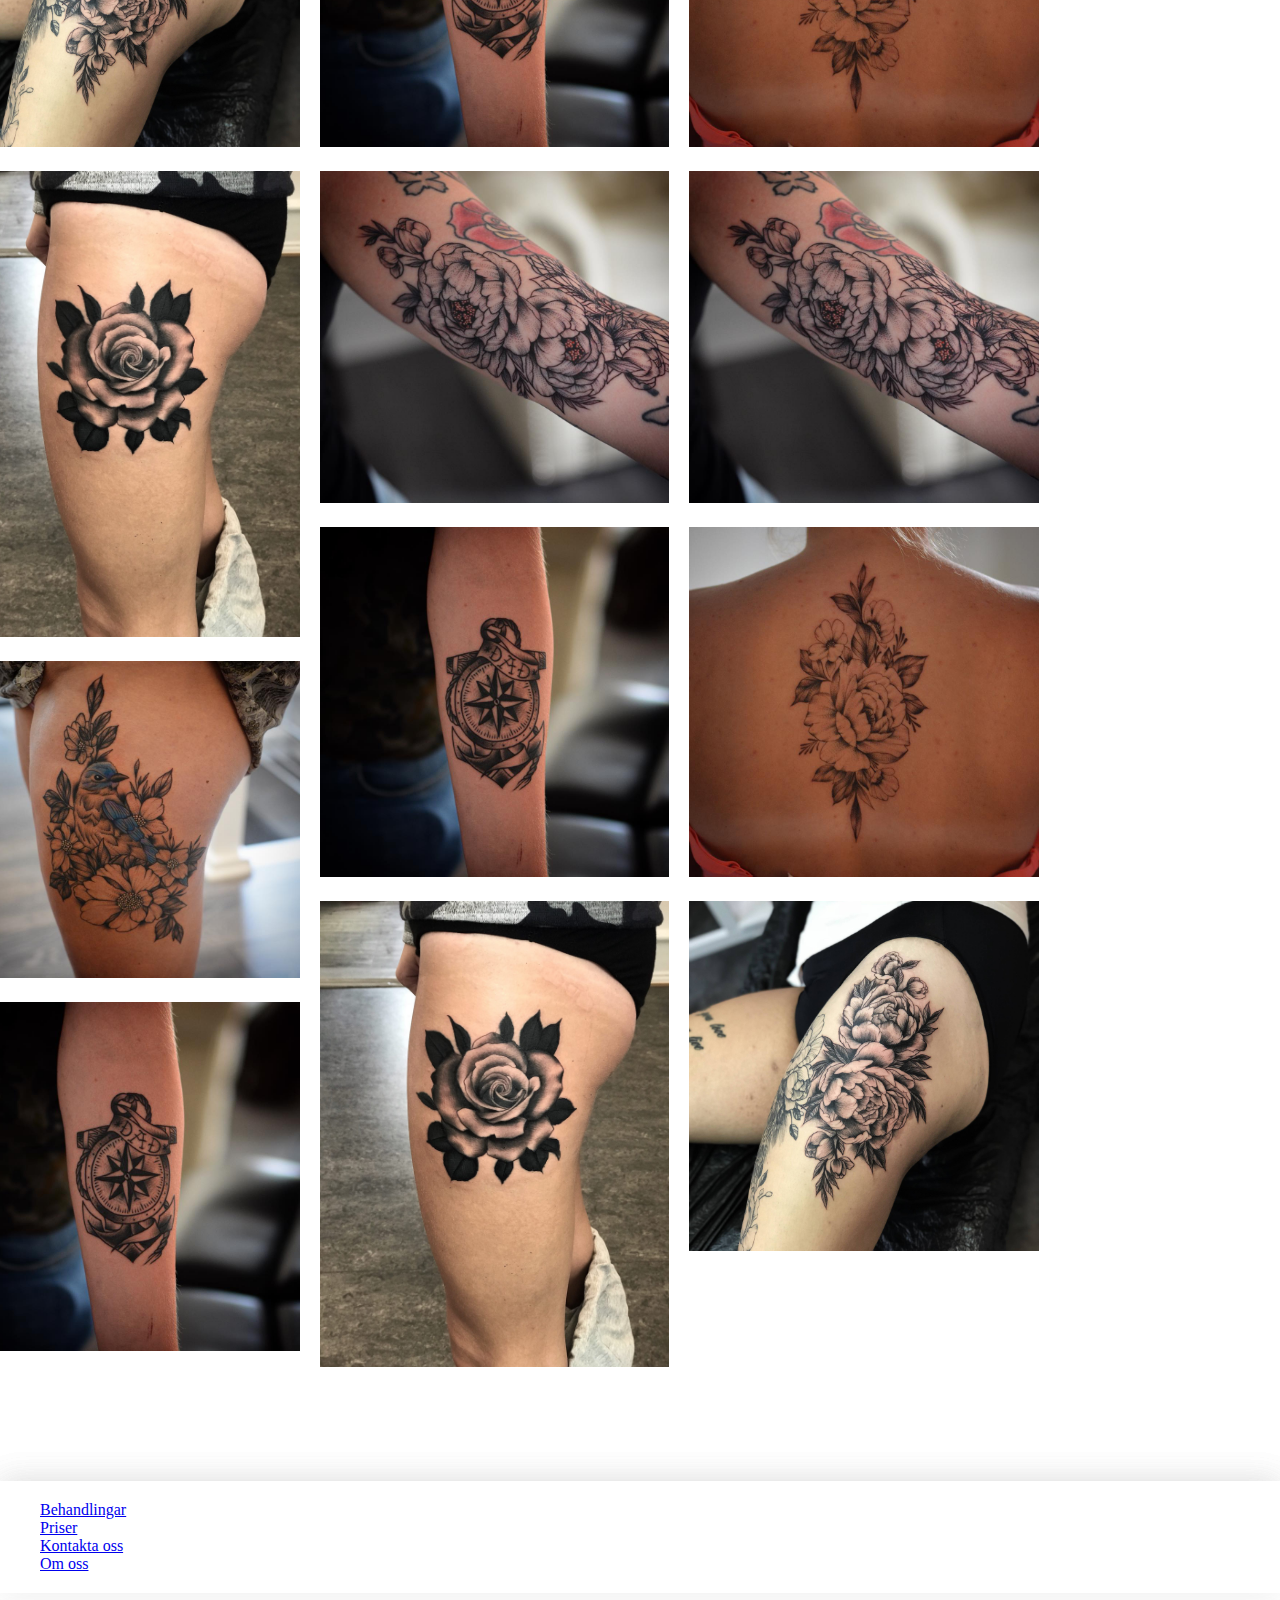
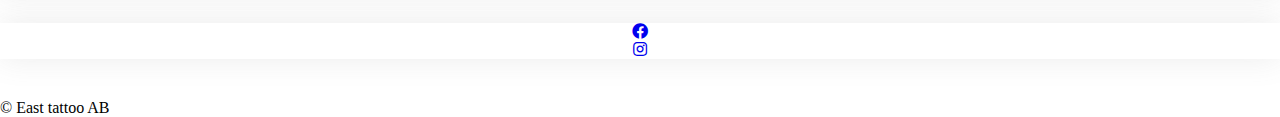
==== commit b59c0c90: "Update behandlingar.html" ====
--- a/behandlingar.html
+++ b/behandlingar.html
@@ -21,7 +21,7 @@
             <header class="site-header">
                 <div class="container">
                     <div class="brand">
-                        <a href="index.html"><img class="logo" src="images/tat.png" alt=""></a>
+                        <a href="index.html"><img class="logo" src="tat.png" alt=""></a>
                     </div>
                     <a class="btn toggle-menu" href="#"><i class="fas fa-bars fa-fw"></i></a>
                     <nav class="site-navigation">
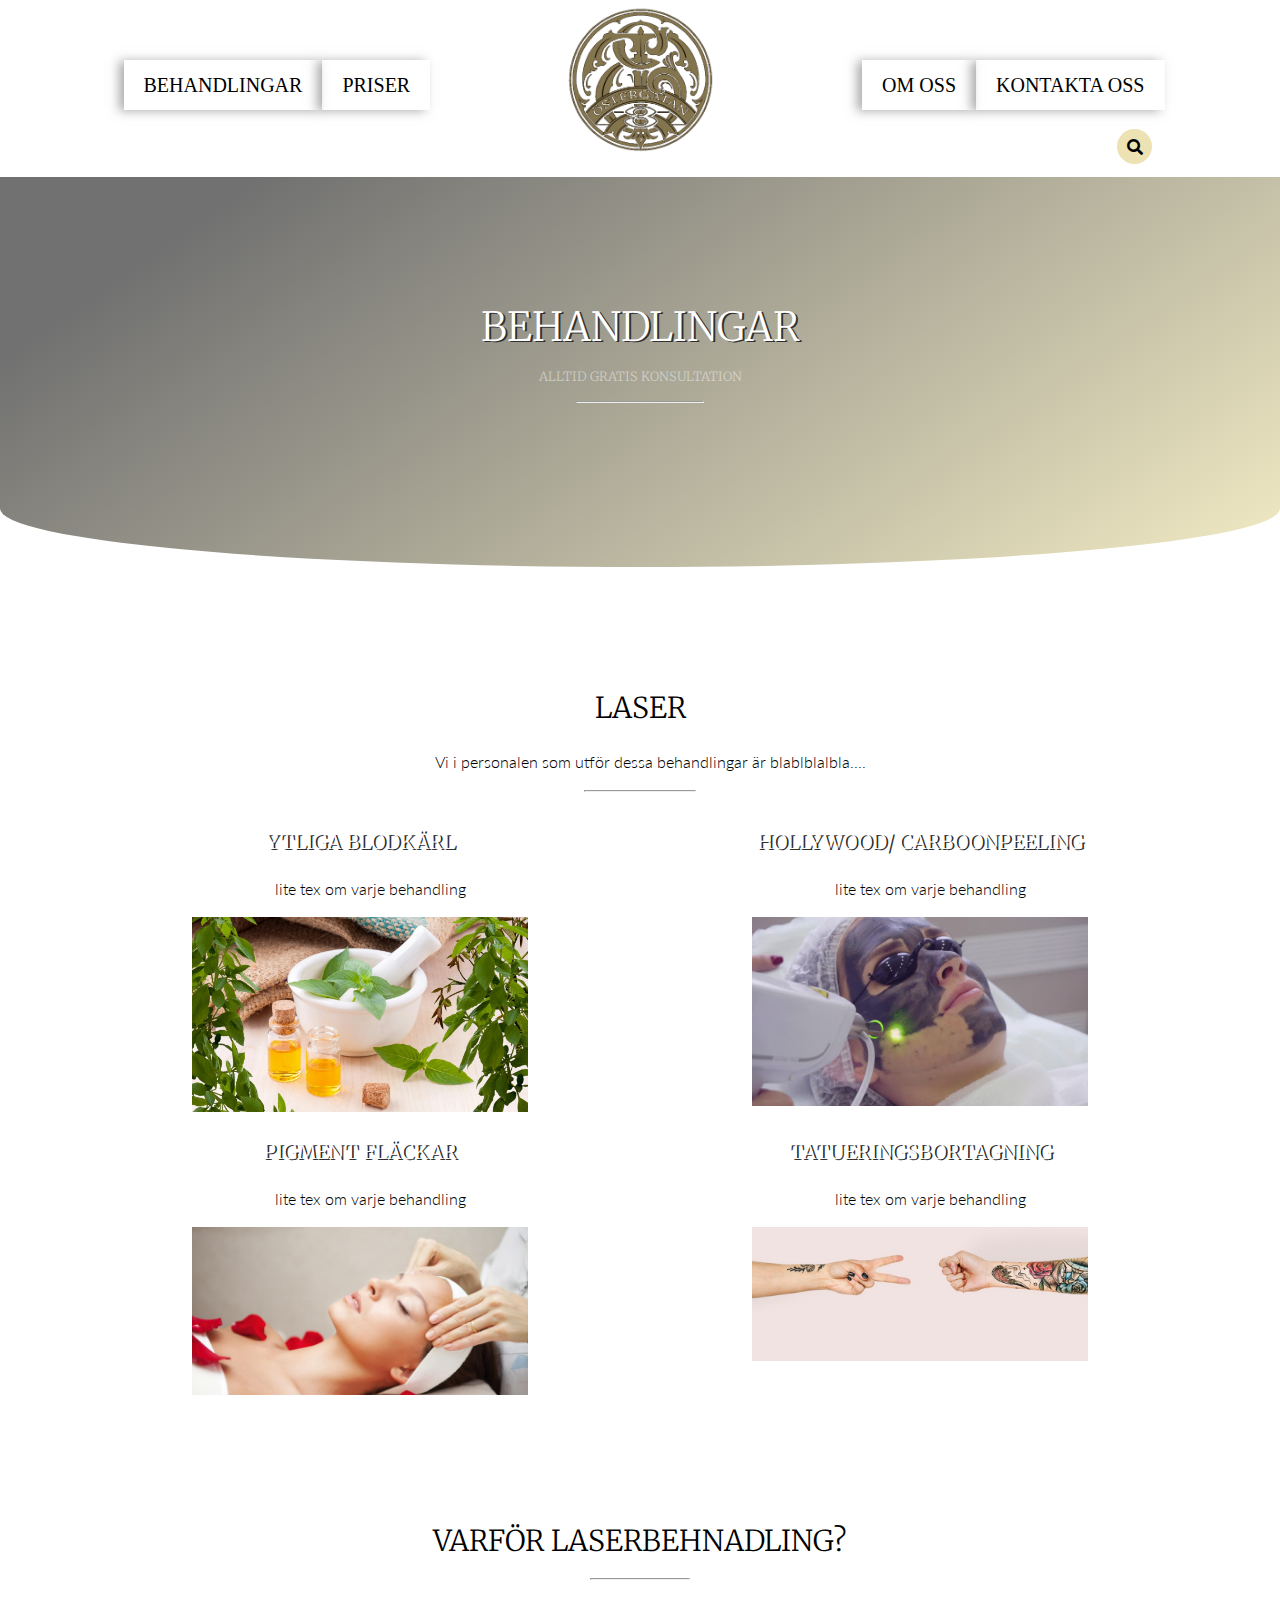
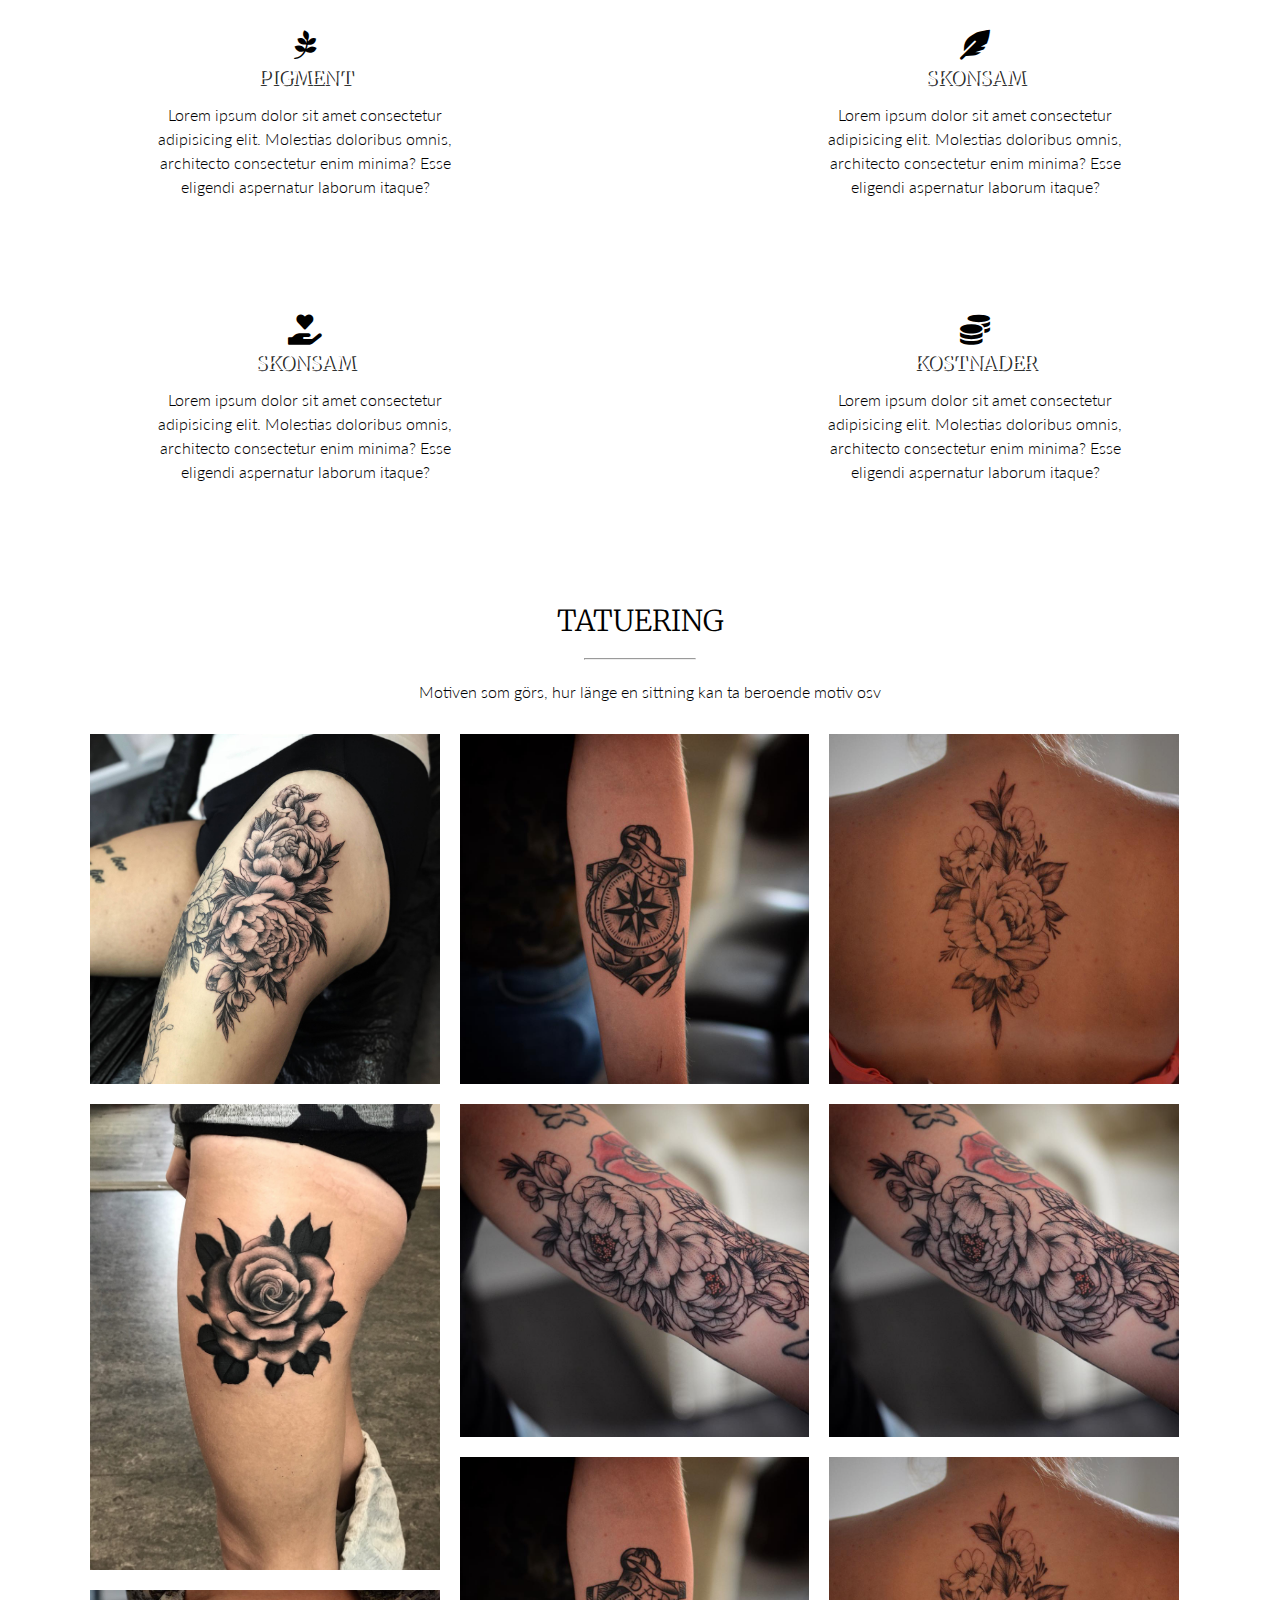
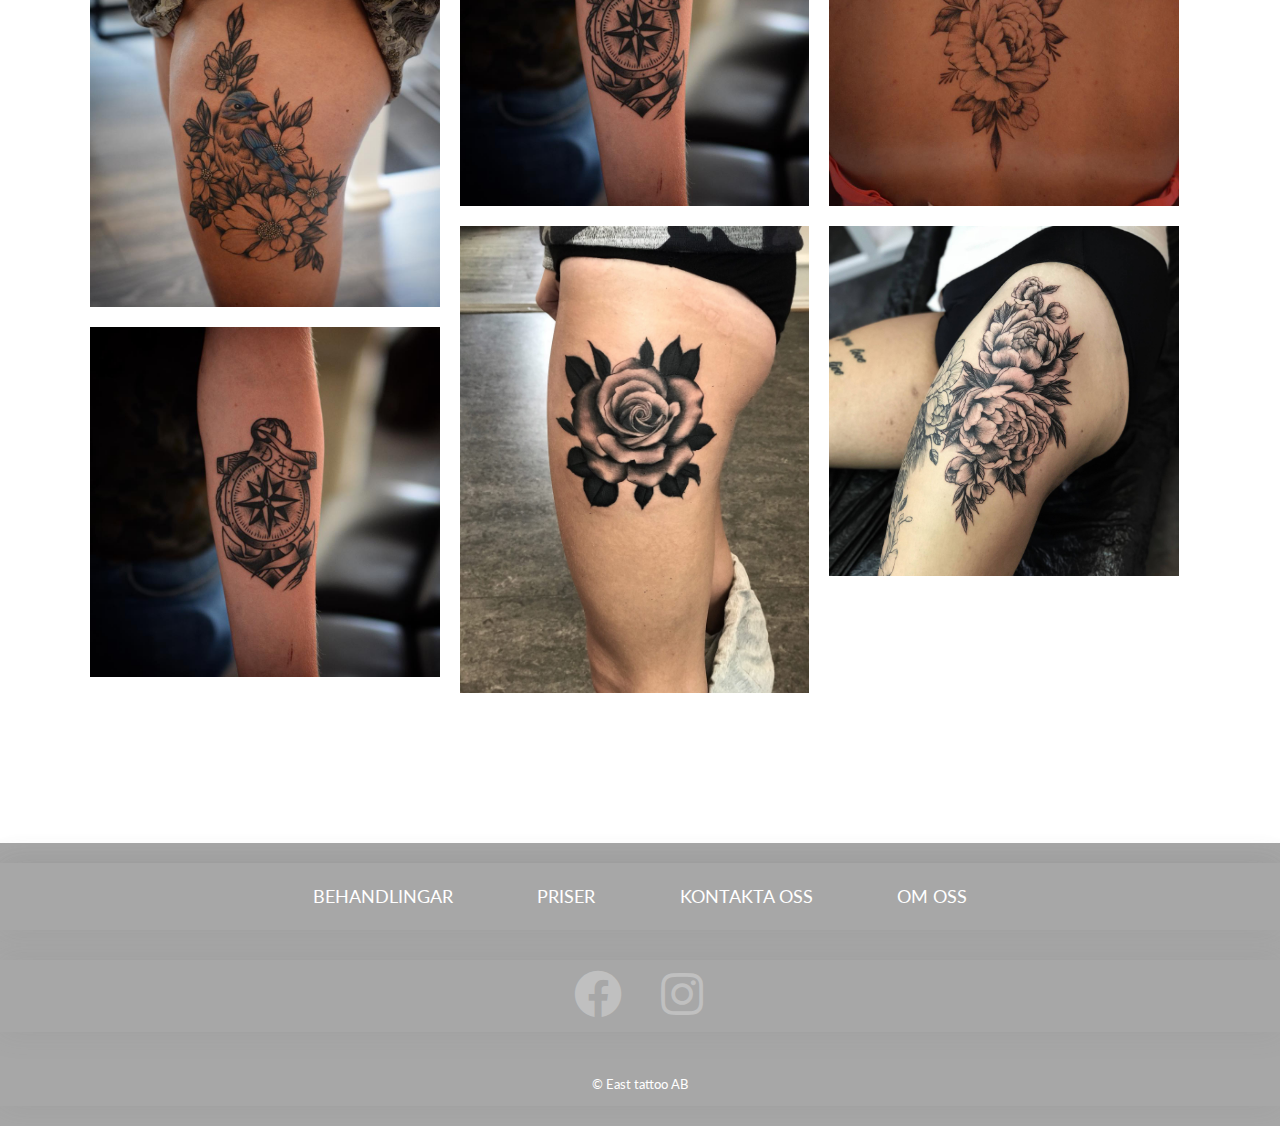
==== commit e7ebf13a: "Update behandlingar.html" ====
--- a/behandlingar.html
+++ b/behandlingar.html
@@ -8,7 +8,7 @@
         <link rel="stylesheet" href="https://cdnjs.cloudflare.com/ajax/libs/font-awesome/5.13.0/css/all.min.css">
         <link href="https://fonts.googleapis.com/css2?family=Merriweather:wght@300;400&display=swap" rel="stylesheet">
         <link href="https://fonts.googleapis.com/css2?family=Lato:wght@300&family=Montserrat:wght@200;400&family=PT+Sans&family=Playfair+Display+SC&display=swap" rel="stylesheet">
-        <link rel="stylesheet" href="css/main.css">
+        <link rel="stylesheet" href="main.css">
         <link rel="stylesheet" media="(min-width:768px)" href="tablet.css">
         <link rel="stylesheet" media="(min-width:960px)" href="laptop.css">
         <link rel="stylesheet" media="(min-width:1200px)" href="desktop.css">
--- a/main.css
+++ b/main.css
@@ -0,0 +1,839 @@
+/*Mobil vy reglerna fungerar innan de blir 700px*/
+/*
+font-family: 'Gilda Display', serif;
+font-family: 'Lato', sans-serif;
+font-family: 'Montserrat', sans-serif;
+font-family: 'Playfair Display SC', serif;
+font-family: 'PT Sans', sans-serif;
+*/
+* {
+    box-sizing: border-box;
+    margin: 0;
+    padding: 0;
+}
+
+html {
+    font-size: 16px;
+    font-family: 'Lato';
+}
+body {
+    margin:0;
+    font-size: 1rem;
+    line-height: 1.5;
+    font-family: "Roboto", "Helvetica Neue", sans-serif;
+}
+
+h1 {
+    font-size: 2.5em;
+}
+  
+  h2 {
+    font-size: 20px; 
+}
+  
+  h3 {
+    font-size: 1.8em; 
+}
+  
+  h4 {
+    font-size: 1.25em; }
+  
+  h5 {
+    font-size: 1.125em; }
+
+  h6 {
+        font-size: 0.8em; ;
+    }
+  
+h1,h2, h3, h4, h5, h6{
+    font-family: 'Merriweather';
+    font-weight: 300;
+    text-align: center;
+    text-transform: uppercase;
+    margin-bottom: 10px;
+    color:#000;
+}
+
+p {
+    font-weight: 300;
+    margin-bottom: 1rem;
+    font-family: 'Lato'
+}
+a {
+    text-decoration: none;
+    list-style: none;
+}
+
+address {
+    font-style: normal;
+}
+
+ul {
+    margin-left: 1rem;
+    padding-left: 1rem;
+}
+
+img {
+   max-width: 100%; 
+    height: auto;
+    vertical-align: middle;
+}
+.site-header .container{
+    margin: auto auto;
+}
+
+.headerbild{
+    display: block;
+    background-image:linear-gradient(to bottom right, #0000008e 20%, #dbcc7873 80% ), url("../images/image3.jpeg");
+    background-repeat: no-repeat;
+    background-position:  bottom center;
+    background-size: cover;
+    background-attachment: fixed;
+    margin: 0;
+    height: 420px;
+    padding: 0px 0 0px 0;
+}
+
+.entry{
+    padding: 60px 0 0px 0;
+}
+
+.entry-title{
+    padding: 0;
+}
+.tex1{
+    font-size: 40px;
+    color: white;
+}
+
+.entry-title .h2a, h6{
+    color: rgba(255, 255, 255, 0.466);
+}
+
+.search-box{
+    position: absolute;
+    top: 70%;
+    right: 3%;
+    background: inherit;
+    height: 30px;
+    border-radius: 40px;
+    padding:0px ;
+}
+.search-box:hover > .search-text{
+    width: 90px;
+}
+
+.search-box:hover > .search-btn{
+  background: rgba(190, 165, 82, 0.555);
+  color: #5a5a5a;
+}
+
+
+.search-text{
+    border: none;
+    background: none;
+    outline: none;
+    float: left;
+    padding: 0 0 0 10px;
+    color: rgb(0, 0, 0);
+    font-size: 16px;
+    transition: 0.4s;
+    line-height: 40px;
+    width: 0px;
+    
+}
+.search-btn{
+    color:inherit;
+    float: right;
+    width: 35px;
+    height: 35px;
+    border-radius: 50%;
+    background-color: rgba(219, 199, 107, 0.514);
+    display: flex;
+    justify-content: center;
+    align-items: center;
+    text-decoration: none;
+    transition: 0.4s;
+}
+
+.site-header {
+    position: relative;
+
+}
+.brand img {
+    max-width: 150px;
+    height: auto;
+    margin: 5px 20px;
+} 
+
+.toggle-menu {
+    color: inherit;
+    font-size: 2rem;
+    position: absolute;
+    top: 20px;
+    right: 20px;
+}
+.site-navigation {
+    display: none;
+    position: absolute;
+    width: 100%;
+    margin: 0 0px 0 0px;
+    padding: 0px 0px;
+    z-index: 1000;
+    
+}
+.site-navigation ul {
+   margin-top: -0px;
+   margin-bottom: -0px;
+   margin-left: -15px;
+}
+.site-navigation ul, li {
+    list-style: none;
+}
+.site-navigation a {
+    background-color: rgba(180, 179, 179, 0.932);
+    padding: 10px 0px 10px 20px;
+    display: block;
+    color: inherit;
+    text-decoration: none;
+    font-size: 1.25rem;
+    text-transform: uppercase;
+    font-weight: 200;
+    font-family: 'Gilda Display', serif;
+    box-shadow: -5px 1px 10px #5a5a5a81;
+}
+
+.site-navigation a:hover {
+    color: #333;
+    background-color: rgba(230, 230, 230, 0.932);
+}
+.show {
+    display: block;
+}
+
+.copy{
+    display: inline;
+    margin: 0px 0 0 0;
+    padding: 30px 0 0 0 ;
+    font-family: 'lato';
+    font-size: 13px;
+}
+
+/*Om oss sidan*/
+
+.for{
+    display: grid;
+    grid-template-areas: "a" "b";
+}
+
+.form-b{
+    padding: 40px 0 40px 0;
+    grid-area: a;
+    width: 100%;
+}
+.form-b p{
+    padding: 20px 0 0px 0;
+}
+
+.w25 {
+    max-width: 040%;
+    float: right;
+    margin: 5px 10px 0px 5px;
+}
+
+.w30 {
+    margin: 5px 10px 0px 10px;
+    float: left;
+    max-width: 040%;
+}
+
+.wrap{
+    grid-area: b;
+    padding: 20px 20px ;
+    width: 100%;
+}
+.kon, .lable{
+    font-size: 15px;
+    text-align: left;
+    padding: 0;
+    margin: 20px 0 0px 0;
+    font-weight: 300;
+}
+input{
+    margin-top: 0px;
+    padding: 10px 0 10px 0;
+}
+
+label,
+input,
+textarea {
+    width: 100%;
+    color: inherit;
+}
+input[type="submit"] {
+    width: 25%;
+    margin: 10px 0px 0 10px;
+    display: block;
+}
+input:hover{
+    color: rgba(0, 0, 0, 0.151);
+}
+
+textarea{
+    margin: 0;
+    max-width: 60%;
+}
+.kontakt{
+    display: inline-block;
+    background-color: blue;
+}
+
+.box-con{
+    display: inline-block;
+    text-align: center;
+    padding: 10px 0;
+    box-shadow: 0 4px 8px 0 rgba(0, 0, 0, 0.2);
+    border-radius: 10px;
+    margin: 10px 0 10px;
+    background-color: chartreuse;
+}
+.box-con img{
+    width: 30%;
+    border-radius: 50%;
+}
+
+.kontakt::after {
+    content: "";
+    clear: both;
+    display: table;
+  }
+  .con {
+    margin-top: 10px;
+    padding: 8px 10px 0 10px;
+}
+
+    
+    /*
+.column-kontakt{
+    display: inline-block;
+    margin: 10px 0 10px;
+    padding: 0px 4px;
+}
+.box-con{
+    display: block;
+    text-align: center;
+    padding: 10px 0;
+    box-shadow: 0 4px 8px 0 rgba(0, 0, 0, 0.2);
+    border-radius: 10px;
+}
+.con {
+    margin-top: 10px;
+    padding: 8px 10px 0 10px;
+}
+/*.con .e, .a{
+    margin-top: 30px;
+}
+
+.con h5{
+    font-weight: 200;
+    font-size: 16px;
+}
+.con p{
+    padding:10px 0px;
+    font-weight: 300;
+}
+
+.box-con img{
+    width: 30%;
+    border-radius: 50%;
+  }
+
+
+ */
+.om-title h1, h2{
+      color: white;
+      text-shadow: 2px 1px 0px #303030;
+  }
+
+  .om-title h2{
+    color: rgba(255, 255, 255, 0.466);
+}
+.om-title{
+    display: block;
+    background-image:linear-gradient(to bottom right, #0000008e 20%, #dbcc7873 80% ), url("../images/image4.jpeg");
+    background-repeat: no-repeat;
+    background-position:  bottom center;
+    background-size: cover;
+    background-attachment: fixed;
+    margin: 0;
+    height: 350px;
+    padding: 150px 0 0 0;
+    border-radius: 0 0 100% 100% / 30%;
+}
+
+.om-title h2{
+    text-align: center;
+    font-size: 15px;
+    font-weight: 200;
+}
+.delare{
+   color: rgba(255, 255, 255, 0.685);
+   max-width: 10%;
+   margin: 15px 0 -10px 45%;
+}
+
+.historia{
+    display: inline-block;
+     height: auto;
+     margin: 100px 0 0px 0;
+     padding: 5px 0px 20px 10px;
+ }
+.container {
+    position: relative;
+    margin: 0 auto ;
+}
+
+.column {
+    width: 100%;
+}
+
+
+.om{
+    margin: 100px 0 10px 0;
+    padding: 5px 30px 10px 30px;
+}
+
+.contact{
+    padding-bottom: 10px;
+    text-align: center;
+}
+
+.site-footer {
+    padding: 20px 0;
+    background-color: rgba(34, 34, 34, 0.397);
+    color: #fff;
+    display: inline-block;
+    width: 100%;
+    margin-bottom: -20px;
+    margin-top: 40px;
+}
+.site-footer a {
+    color: inherit;
+    text-decoration: none;
+    font-weight: 500;
+}
+
+.site-footer ul {
+    list-style: none;
+    margin: 0;
+    padding: 0;
+}
+
+.section {
+    padding: 60px 0;
+}
+.google-map {
+    height: 300px;
+    padding: 0 30px;
+    margin-top: 10px;
+}
+.blockar{
+    text-align: center;
+    grid-template-areas: "b" "a";
+    display: grid;
+    padding: 20px 0;
+    width: 100%;
+    margin: 0px auto;
+}
+.blocks p{
+    padding: 15px 0 0 0;
+}
+.block-1 p {
+    color: #333;
+}
+.blocks{
+    padding: 10px 0px 10px 0px;
+    margin: 30px 0;
+}
+
+.block-1{
+    grid-area: a ;
+        box-shadow: 3px 0px 3px 0px #00000081;
+}
+.block-2{
+    grid-area: b ;
+
+}
+.block-4{
+    box-shadow: -3px 0px 5px 0px #00000060;
+}
+
+.linje{
+    border-bottom: 1px solid #c0c0c0;
+    width: 20%;
+    margin: 10px 0 0px 40% ;
+}
+
+.insta, .face{
+    display: block;
+    text-align: center;
+   margin: 0px;
+    font-size: 80px;
+  color: #c0c0cc;
+}
+.face:hover{
+    color: #233f9ba6;
+}
+.insta p,
+.face p{
+    font-size: 17px;
+}
+
+.contactt{
+    height: auto;
+}
+
+.contactt address,
+.contactt div {
+    margin-bottom: .5rem;
+}
+.contactt i {
+    margin-right: 1rem;
+}
+.social-links ul li {
+    display: inline-block;
+    margin: 0 10px;
+}
+.social-links a {
+    font-size: 3rem;
+}
+.hog img{
+    display: none;
+    width: 40%;
+    padding: 60px 2% 10% 2%;
+    float: left;
+}
+.info{
+    display: inline-block;
+    margin: 20px 0px 0 0;
+}
+
+.van{
+    text-align: center;
+    float: left;
+    width: 50%;
+    padding: 0px 0px 0px 0px;
+}
+.info a{
+    text-decoration: none;
+}
+.info h6{
+    color: black;
+    padding: 10px 0px 0 0px;
+
+}
+.info p{
+    padding-left: 10px;
+    padding-right: 10px;
+}
+.info i{
+    padding-top: 20px;
+}
+.mellan{
+    padding: 60px 0;
+}
+
+.cent{
+    text-align: center;
+    float: right;
+    width: 50%;
+    padding: 0px 0px 0px 0px;
+}
+.gall{
+    padding: 100px 0 0px 0;
+}
+
+.bokning{
+    margin: 0px 0 0 0px;
+    padding: 100px 0px 20px 0;
+}
+
+.bokning .delare{
+    color: black;
+
+}
+.bokin {
+    margin: 15px 0 0 0;
+ 
+}
+.bok {
+text-align: center;
+    padding: 20px 0px;
+
+}
+.bok p{
+    padding: 0 20px;
+}
+.bokning i{
+    padding: 10px 0 25px 0;
+    font-size: 40px;
+    color: #c0c0c0;
+}
+.bokning h6{
+    font-size: 20px;
+    text-align: center;
+}
+.fot{
+    padding: 10px 0px 0 0;
+    margin: 0 130px;
+    border-bottom: 1px inset #d4d4d465;
+}
+
+.social-links{
+    margin-top: 20px;
+    text-align: center;
+}
+.links{
+    text-align: center;
+    padding-top: 10px;
+    padding-bottom: 10px;
+    text-transform: uppercase;
+    font-weight: 200;
+}
+
+.links li{
+    display: inline-block;
+}
+
+.links a{
+    padding: 0 10px;
+    font-weight: 400;
+    font-size: 18px;
+    font-family: lato;
+}
+
+.fa-facebook,
+.fa-instagram {
+    color: #c0c0c0;
+    transition: transform .4s;
+}
+
+.fa-facebook:hover{
+    color: #1c4397ad;
+}
+.fa-instagram:hover {
+    color:#b43063a4;
+}
+@media (max-width: 768px){
+.ro,.co, .con{
+    display: none;
+}
+}
+
+.mySlides {
+    display: none
+}
+
+.slideshow-container {
+  max-width: 1000px;
+  position: relative;
+  margin: auto;
+}
+
+.prev, .next {
+  cursor: pointer;
+  position: absolute;
+  top: 50%;
+  width: auto;
+  padding: 16px;
+  margin-top: -22px;
+  color: white;
+  font-weight: bold;
+  font-size: 18px;
+  transition: 0.6s ease;
+  border-radius: 0 3px 3px 0;
+  user-select: none;
+}
+
+.next {
+  right: 0;
+  border-radius: 3px 0 0 3px;
+}
+
+.prev:hover, .next:hover {
+  background-color: rgba(0,0,0,0.8);
+}
+.do{
+    margin-top: -20px;
+    position: absolute;
+    width: 100%;
+}
+
+.dot {
+  cursor: pointer;
+  height: 15px;
+  width: 15px;
+  margin: 0px 0px 0px 0;
+  background-color: #bbb;
+  border-radius: 50%;
+  display: inline-block;
+  transition: background-color 0.6s ease;
+}
+
+.active, .dot:hover {
+  background-color: #717171;
+}
+
+.fade {
+  -webkit-animation-name: fade;
+  -webkit-animation-duration: 1.5s;
+  animation-name: fade;
+  animation-duration: 1.5s;
+}
+
+@-webkit-keyframes fade {
+  from {opacity: .4} 
+  to {opacity: 1}
+}
+
+@keyframes fade {
+  from {opacity: .4} 
+  to {opacity: 1}
+}
+
+@media only screen and (max-width: 300px) {
+  .prev, .next,.text {font-size: 11px}
+}
+
+.laser{
+    display: inline-block;
+    text-align: center;
+    margin: 20px 0 0 0;
+}
+.laser img{
+    width: 60%;
+}
+.la{
+    margin: 20px 0 0 0;
+}
+
+.laser-h .laser-in{
+    margin: 25px 0 1px 0;
+}
+.laser-in{
+    margin: 25px 0;
+}
+
+.laserinfo{
+    display: inline-block;
+    margin: 100px 0 0 0;
+    text-align: center;
+}
+.laserinfo p {
+    padding: 0 10px;
+}
+.laserinfo2{
+    margin: 60px 0 0 0;
+    float: left;
+    width: 50%;
+}
+.laserinfo img{
+  display: none;
+}
+.laserinfo3{
+    margin: 60px 0 0 0;
+    float: right;
+    width: 50%;
+}
+.las .mellan{
+    padding: 50px 0;
+}
+.laserinfo i {
+    font-size: 30px;
+}
+.tatto{
+    display: block;
+    margin-top: 100px;
+    text-align: center;
+}
+.tatto p{
+    margin: 20px 0 0 0;
+}
+
+.landning h1{
+    padding-top: 30px;
+    color: white;
+    text-shadow: 2px 1px 0px #303030;
+}
+.landning h6{
+    margin-top: 20px;
+}
+.lanbox p {
+    margin-top: 20px;
+    padding: 50px 100px 5% 100px;
+}
+.btn-lan{
+    display: inline;
+    background-color: bisque;
+    margin: 0px 40%;
+}
+.btn-land{
+    padding: 12px;
+}
+
+.landning h2{
+  color: rgba(255, 255, 255, 0.774);
+}
+.landning{
+  display: block;
+  background-image:linear-gradient(to bottom right, #0000008e 20%, #dbcc7873 80% ), url("../images/image3.jpeg");
+  background-repeat: no-repeat;
+  background-position:  bottom center;
+  background-size: cover;
+  background-attachment: fixed;
+  margin: 0;
+  height: 100vh;
+  padding: 150px 0 0% 0;
+}
+.lanbox{
+    background-color: rgba(214, 214, 214, 0.473);
+    margin: 0 10%;
+    height: 80%;
+    border: 5px ridge #74747421;
+}
+.site-main .container{
+    margin: 100px auto 0 auto;
+}
+
+.behandlingar{
+    height: 400px;
+    display:block;
+}
+.tatubort{
+    margin-top: 40px;
+}
+.tatubort h4{
+    font-size: 22px;
+}
+.tatubort p,h4, .peel h4, p{
+text-align: center;
+}
+.peel{
+    margin-top: 40px;
+}
+
+.tatusit{
+    margin-top: 100px;
+    width: 100%;
+    display: inline-block;
+}
+.tatusit h6 {
+    color: rgba(0, 0, 0, 0.651);
+}
+.tatusit p{
+    padding: 20px 0 ;
+    text-align: center;
+}
+.lorem{
+    padding: 40px 0;
+}
